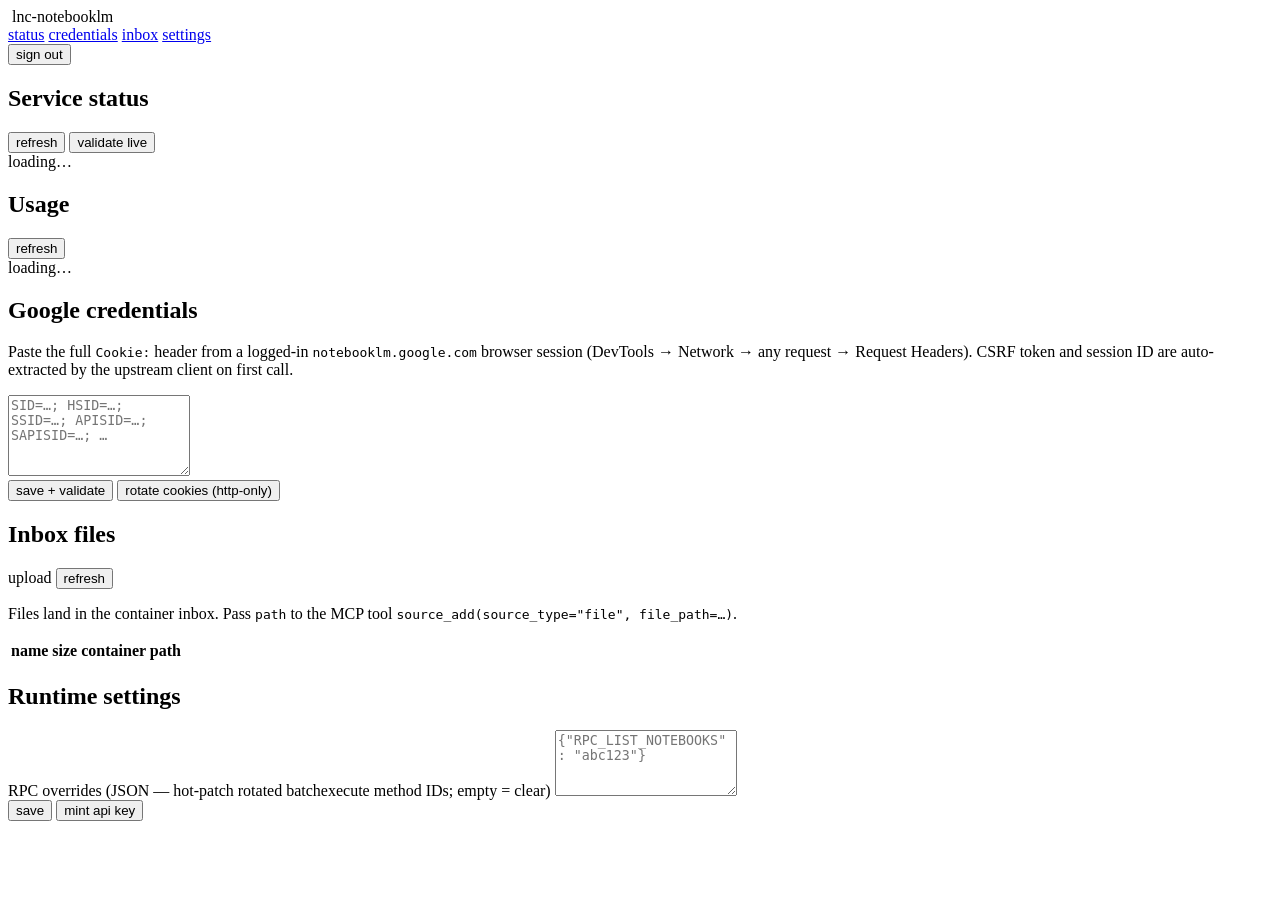
==== app/static/index.html @ 501a3dc1 "Add paper-sketch app icon + root stack.yml (repo-build convention) Generated with [Devin](https://de" ====
<!doctype html>
<html lang="en">
<head>
<meta charset="utf-8">
<meta name="viewport" content="width=device-width,initial-scale=1">
<title>lnc-notebooklm</title>
<link rel="icon" type="image/svg+xml" href="/static/favicon.svg">
<link rel="icon" type="image/png" href="/static/favicon.png">
<link rel="alternate icon" href="/static/favicon.ico">
<link rel="apple-touch-icon" href="/static/favicon.png">
<link rel="stylesheet" href="/static/style.css">
</head>
<body>
<header class="topbar">
  <div class="brand"><img class="brand-img" src="/static/favicon.svg" alt=""> lnc-notebooklm <span class="ver" id="ver"></span></div>
  <nav class="topnav">
    <a href="#status">status</a>
    <a href="#credentials">credentials</a>
    <a href="#inbox">inbox</a>
    <a href="#settings">settings</a>
  </nav>
  <div class="topright"><span id="health" class="pill"></span><button class="btn btn-ghost" id="signout">sign out</button></div>
</header>
<main>
  <section class="page" id="status">
    <div class="card">
      <div class="card-header"><h2>Service status</h2>
        <div class="toolbar"><button class="btn btn-sm" id="refresh-status">refresh</button>
        <button class="btn btn-sm" id="validate-live">validate live</button></div></div>
      <div class="card-body" id="status-body"><div class="empty">loading…</div></div>
    </div>
    <div class="card">
      <div class="card-header"><h2>Usage</h2><button class="btn btn-sm" id="refresh-usage">refresh</button></div>
      <div class="card-body" id="usage-body"><div class="empty">loading…</div></div>
    </div>
  </section>

  <section class="page" id="credentials">
    <div class="card">
      <div class="card-header"><h2>Google credentials</h2></div>
      <div class="card-body">
        <p class="hint">Paste the full <code>Cookie:</code> header from a logged-in
        <code>notebooklm.google.com</code> browser session (DevTools → Network →
        any request → Request Headers). CSRF token and session ID are
        auto-extracted by the upstream client on first call.</p>
        <textarea id="cookie-in" rows="5" spellcheck="false" placeholder="SID=…; HSID=…; SSID=…; APISID=…; SAPISID=…; …"></textarea>
        <div class="toolbar">
          <button class="btn btn-primary" id="save-cookies">save + validate</button>
          <button class="btn" id="refresh-cookies">rotate cookies (http-only)</button>
        </div>
        <div class="alert" id="cred-result" hidden></div>
      </div>
    </div>
  </section>

  <section class="page" id="inbox">
    <div class="card">
      <div class="card-header"><h2>Inbox files</h2>
        <div class="toolbar"><label class="btn btn-sm">upload<input type="file" id="file-in" hidden></label>
        <button class="btn btn-sm" id="refresh-files">refresh</button></div></div>
      <div class="card-body">
        <p class="hint">Files land in the container inbox. Pass <code>path</code> to
        the MCP tool <code>source_add(source_type="file", file_path=…)</code>.</p>
        <table class="data-table" id="files-table"><thead>
          <tr><th>name</th><th>size</th><th>container path</th><th></th></tr>
        </thead><tbody id="files-body"></tbody></table>
      </div>
    </div>
  </section>

  <section class="page" id="settings">
    <div class="card">
      <div class="card-header"><h2>Runtime settings</h2></div>
      <div class="card-body">
        <label class="field"><span class="field-label">RPC overrides (JSON — hot-patch rotated batchexecute method IDs; empty = clear)</span>
        <textarea id="rpc-overrides" rows="4" spellcheck="false" placeholder='{"RPC_LIST_NOTEBOOKS": "abc123"}'></textarea></label>
        <div class="toolbar"><button class="btn" id="save-overrides">save</button>
        <button class="btn btn-ghost" id="mint-key">mint api key</button></div>
        <pre class="code-block" id="settings-body"></pre>
      </div>
    </div>
  </section>
</main>
<script src="/static/app.js"></script>
</body>
</html>
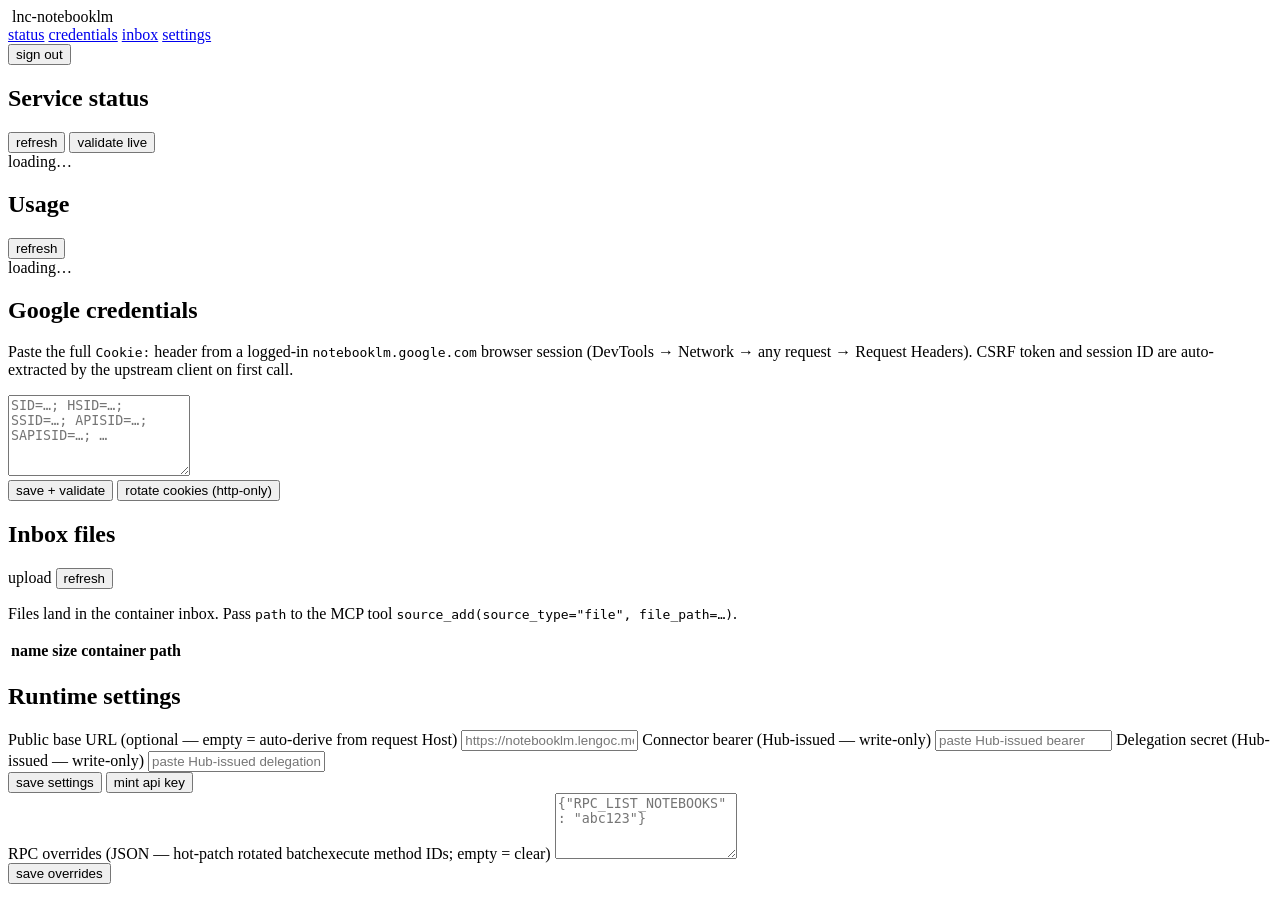
==== commit 7aa771d6: "feat: UI-manageable connector creds + public base URL (env-wins precedence) - POST /api/admin/settin" ====
--- a/app/static/index.html
+++ b/app/static/index.html
@@ -72,10 +72,17 @@
     <div class="card">
       <div class="card-header"><h2>Runtime settings</h2></div>
       <div class="card-body">
+        <label class="field"><span class="field-label">Public base URL (optional — empty = auto-derive from request Host)</span>
+        <input id="set-public-base" type="text" spellcheck="false" placeholder="https://notebooklm.lengoc.me"></label>
+        <label class="field"><span class="field-label">Connector bearer (Hub-issued — write-only)</span>
+        <input id="set-conn-bearer" type="password" spellcheck="false" autocomplete="off" placeholder="paste Hub-issued bearer"></label>
+        <label class="field"><span class="field-label">Delegation secret (Hub-issued — write-only)</span>
+        <input id="set-del-secret" type="password" spellcheck="false" autocomplete="off" placeholder="paste Hub-issued delegation secret"></label>
+        <div class="toolbar"><button class="btn" id="save-settings">save settings</button>
+        <button class="btn btn-ghost" id="mint-key">mint api key</button></div>
         <label class="field"><span class="field-label">RPC overrides (JSON — hot-patch rotated batchexecute method IDs; empty = clear)</span>
         <textarea id="rpc-overrides" rows="4" spellcheck="false" placeholder='{"RPC_LIST_NOTEBOOKS": "abc123"}'></textarea></label>
-        <div class="toolbar"><button class="btn" id="save-overrides">save</button>
-        <button class="btn btn-ghost" id="mint-key">mint api key</button></div>
+        <div class="toolbar"><button class="btn" id="save-overrides">save overrides</button></div>
         <pre class="code-block" id="settings-body"></pre>
       </div>
     </div>
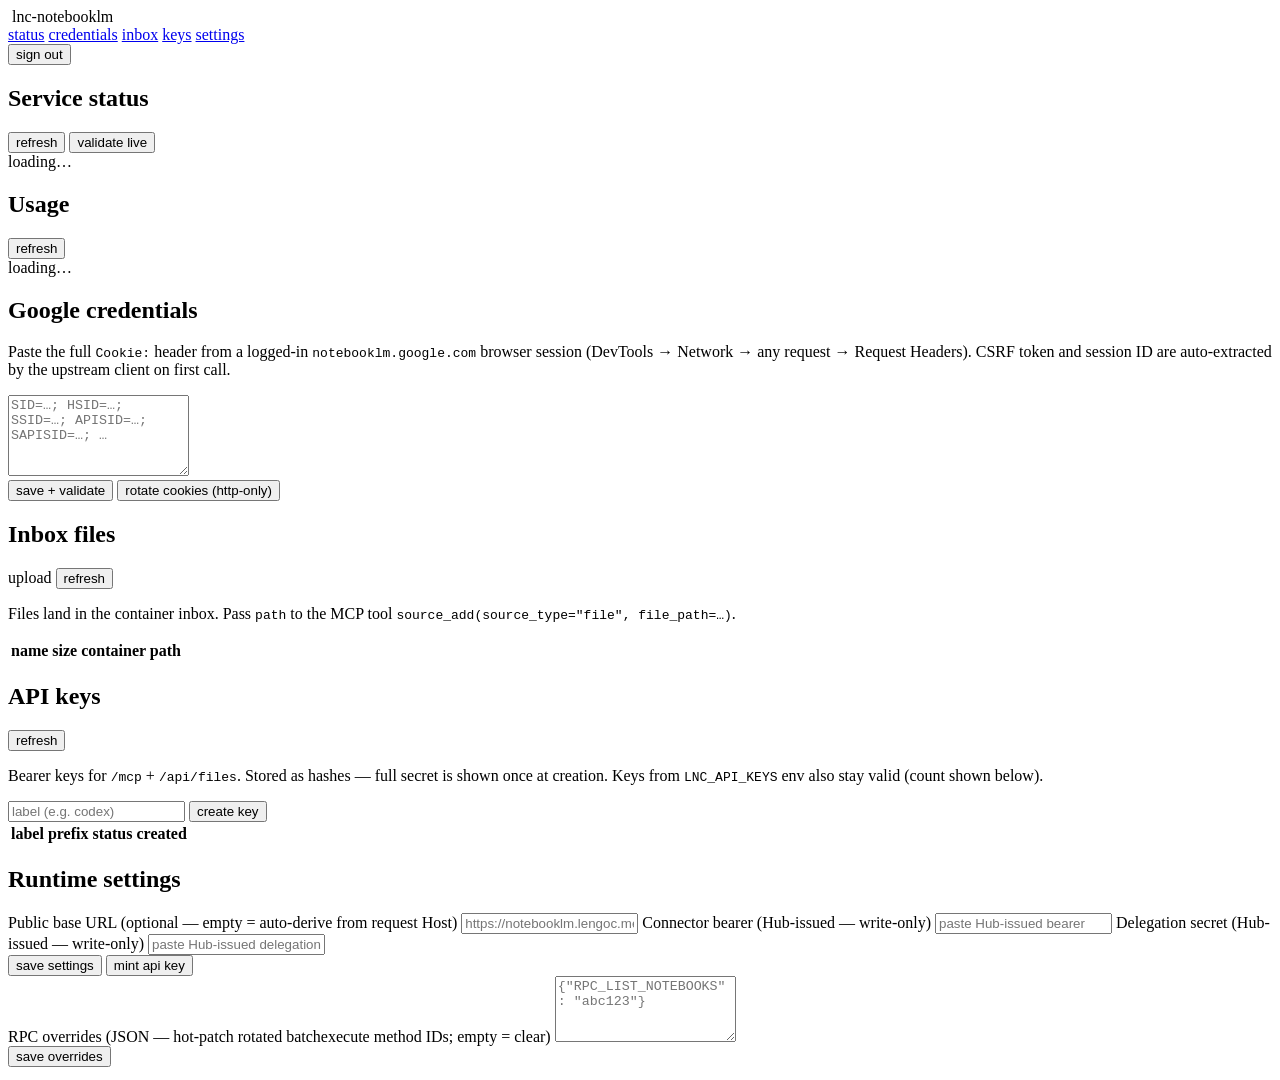
==== commit e4bbdef7: "feat: UI-managed API keys (hash-stored, env keys still valid) - config: api_keys records {id,label,p" ====
--- a/app/static/index.html
+++ b/app/static/index.html
@@ -17,6 +17,7 @@
     <a href="#status">status</a>
     <a href="#credentials">credentials</a>
     <a href="#inbox">inbox</a>
+    <a href="#keys">keys</a>
     <a href="#settings">settings</a>
   </nav>
   <div class="topright"><span id="health" class="pill"></span><button class="btn btn-ghost" id="signout">sign out</button></div>
@@ -68,6 +69,26 @@
     </div>
   </section>
 
+  <section class="page" id="keys">
+    <div class="card">
+      <div class="card-header"><h2>API keys</h2>
+        <button class="btn btn-sm" id="refresh-keys">refresh</button></div>
+      <div class="card-body">
+        <p class="hint">Bearer keys for <code>/mcp</code> + <code>/api/files</code>.
+        Stored as hashes — full secret is shown once at creation. Keys from
+        <code>LNC_API_KEYS</code> env also stay valid (count shown below).</p>
+        <div class="toolbar">
+          <input id="key-label" type="text" placeholder="label (e.g. codex)" style="max-width:260px">
+          <button class="btn btn-primary" id="create-key">create key</button>
+        </div>
+        <div class="alert" id="key-result" hidden></div>
+        <table class="data-table"><thead>
+          <tr><th>label</th><th>prefix</th><th>status</th><th>created</th><th></th></tr>
+        </thead><tbody id="keys-body"></tbody></table>
+      </div>
+    </div>
+  </section>
+
   <section class="page" id="settings">
     <div class="card">
       <div class="card-header"><h2>Runtime settings</h2></div>
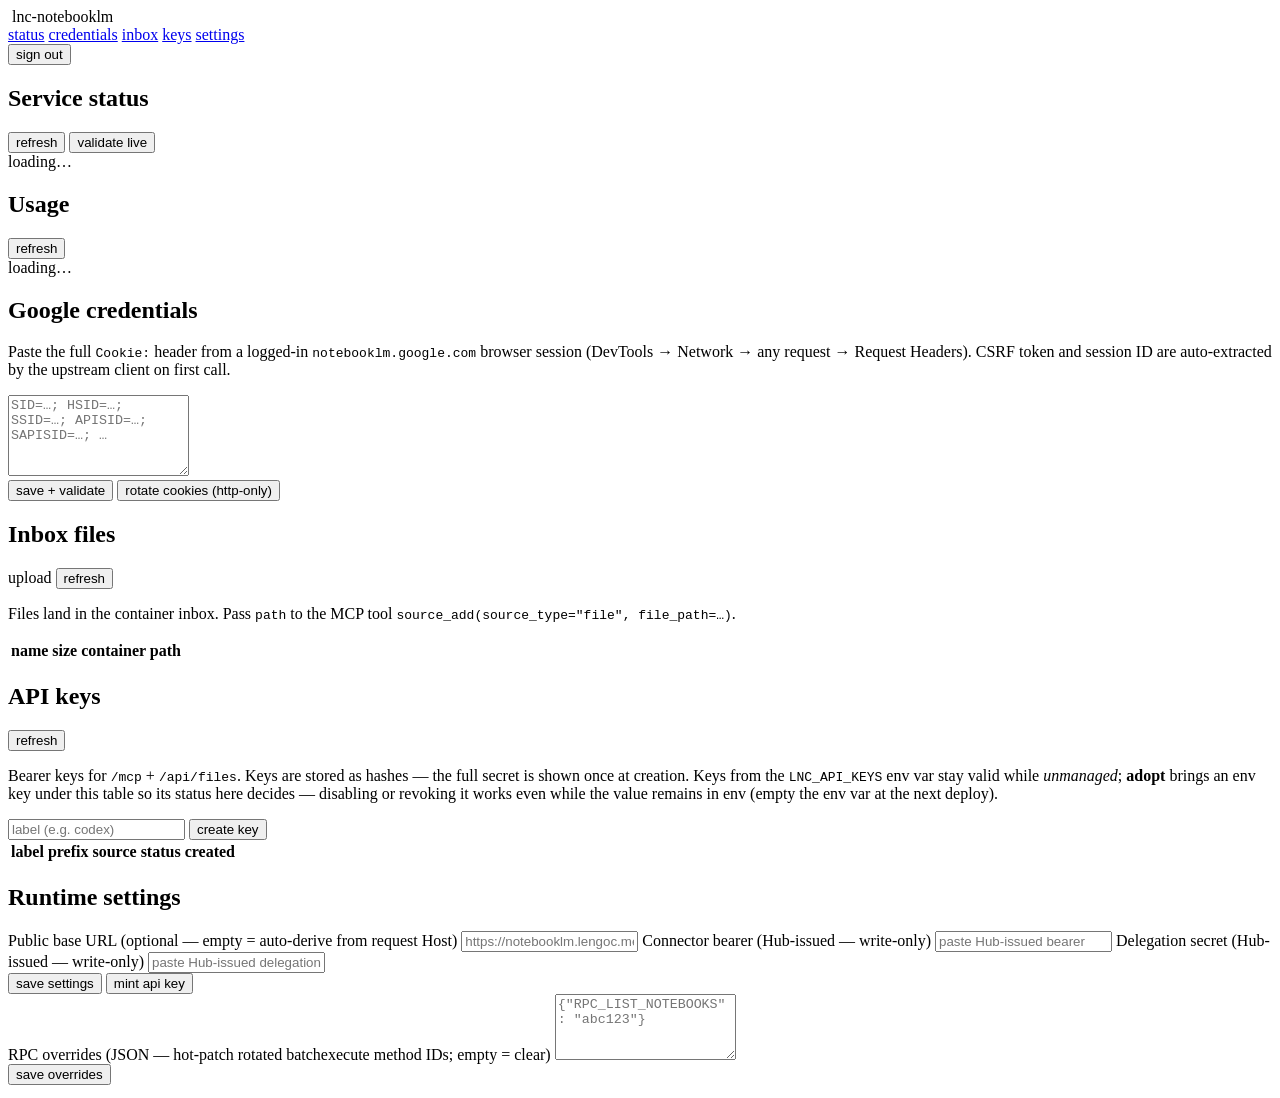
==== commit 2048efd0: "feat(keys): adopt env API keys into UI management + copy polish - Keys table lists env LNC_API_KEYS " ====
--- a/app/static/index.html
+++ b/app/static/index.html
@@ -75,15 +75,19 @@
         <button class="btn btn-sm" id="refresh-keys">refresh</button></div>
       <div class="card-body">
         <p class="hint">Bearer keys for <code>/mcp</code> + <code>/api/files</code>.
-        Stored as hashes — full secret is shown once at creation. Keys from
-        <code>LNC_API_KEYS</code> env also stay valid (count shown below).</p>
+        Keys are stored as hashes — the full secret is shown once at creation.
+        Keys from the <code>LNC_API_KEYS</code> env var stay valid while
+        <em>unmanaged</em>; <b>adopt</b> brings an env key under this table so its
+        status here decides — disabling or revoking it works even while the value
+        remains in env (empty the env var at the next deploy).</p>
         <div class="toolbar">
           <input id="key-label" type="text" placeholder="label (e.g. codex)" style="max-width:260px">
           <button class="btn btn-primary" id="create-key">create key</button>
+          <button class="btn" id="adopt-env" hidden>adopt env keys</button>
         </div>
         <div class="alert" id="key-result" hidden></div>
         <table class="data-table"><thead>
-          <tr><th>label</th><th>prefix</th><th>status</th><th>created</th><th></th></tr>
+          <tr><th>label</th><th>prefix</th><th>source</th><th>status</th><th>created</th><th></th></tr>
         </thead><tbody id="keys-body"></tbody></table>
       </div>
     </div>
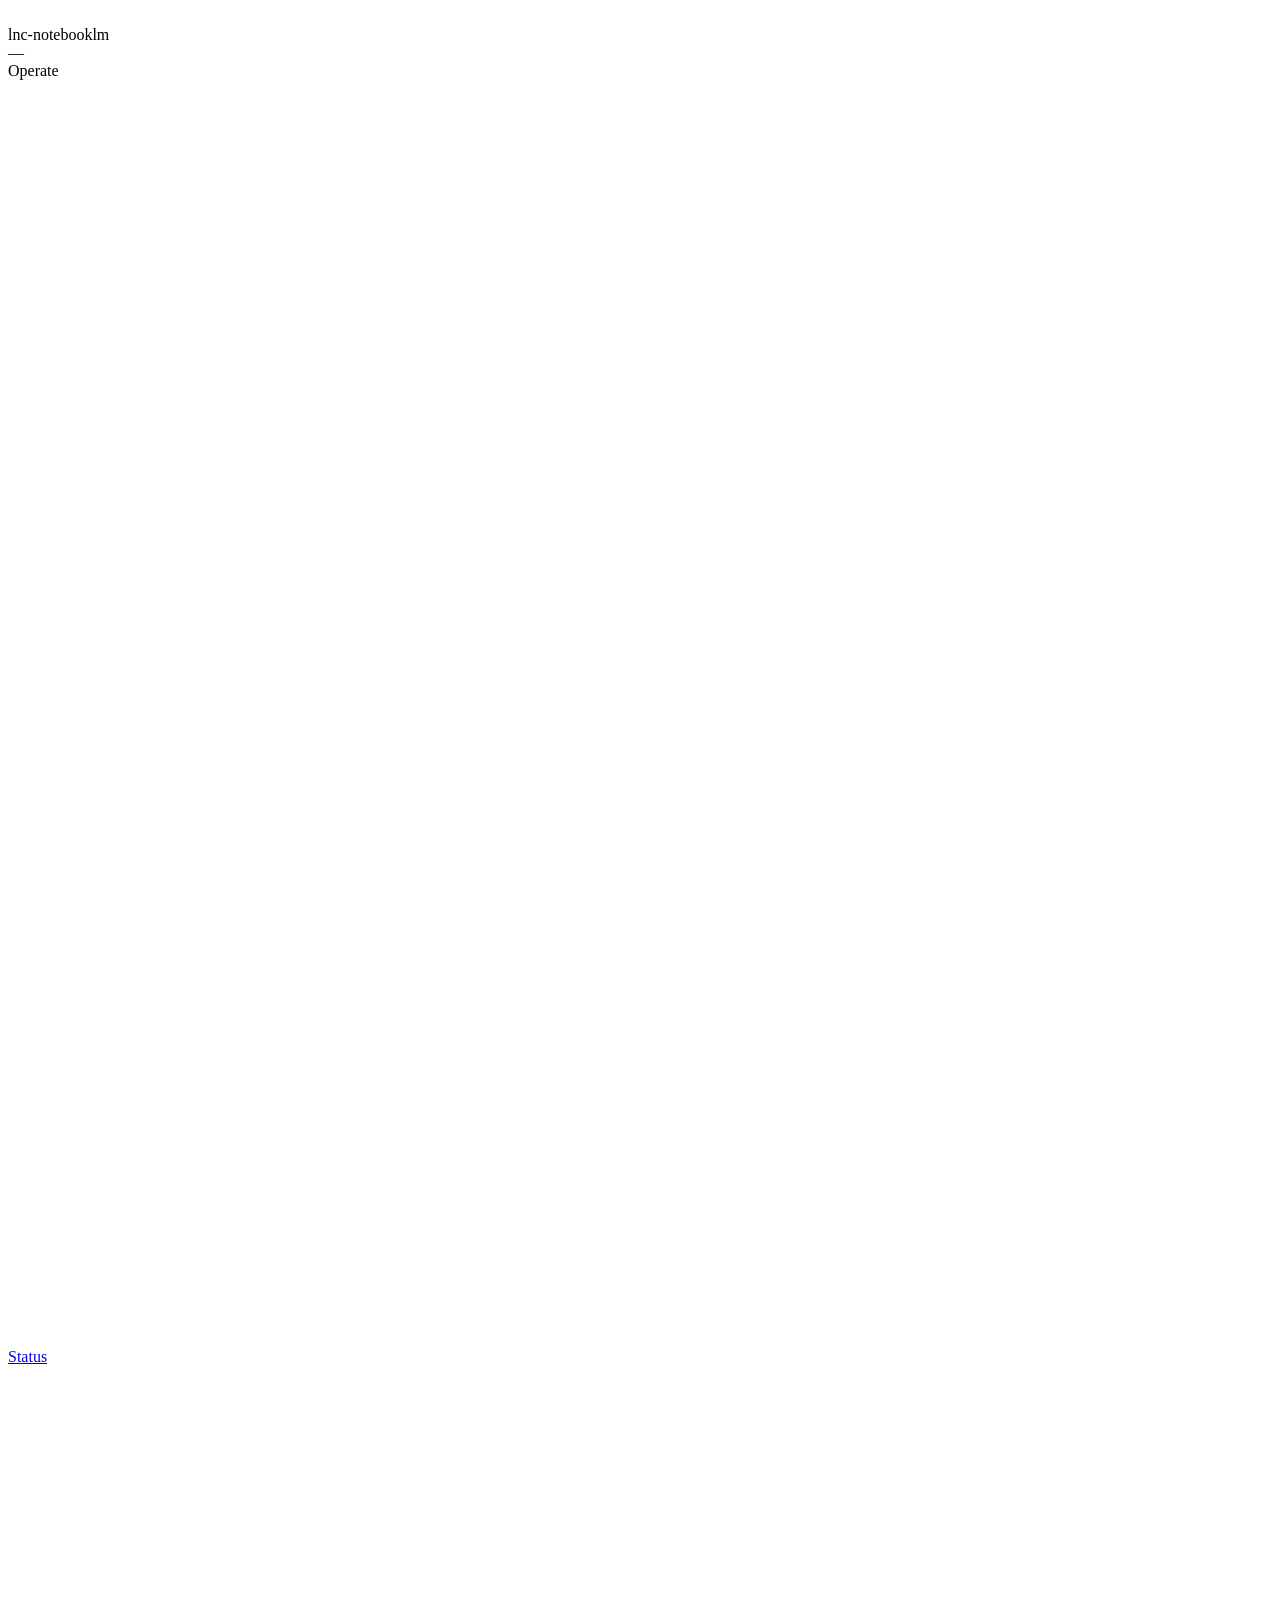
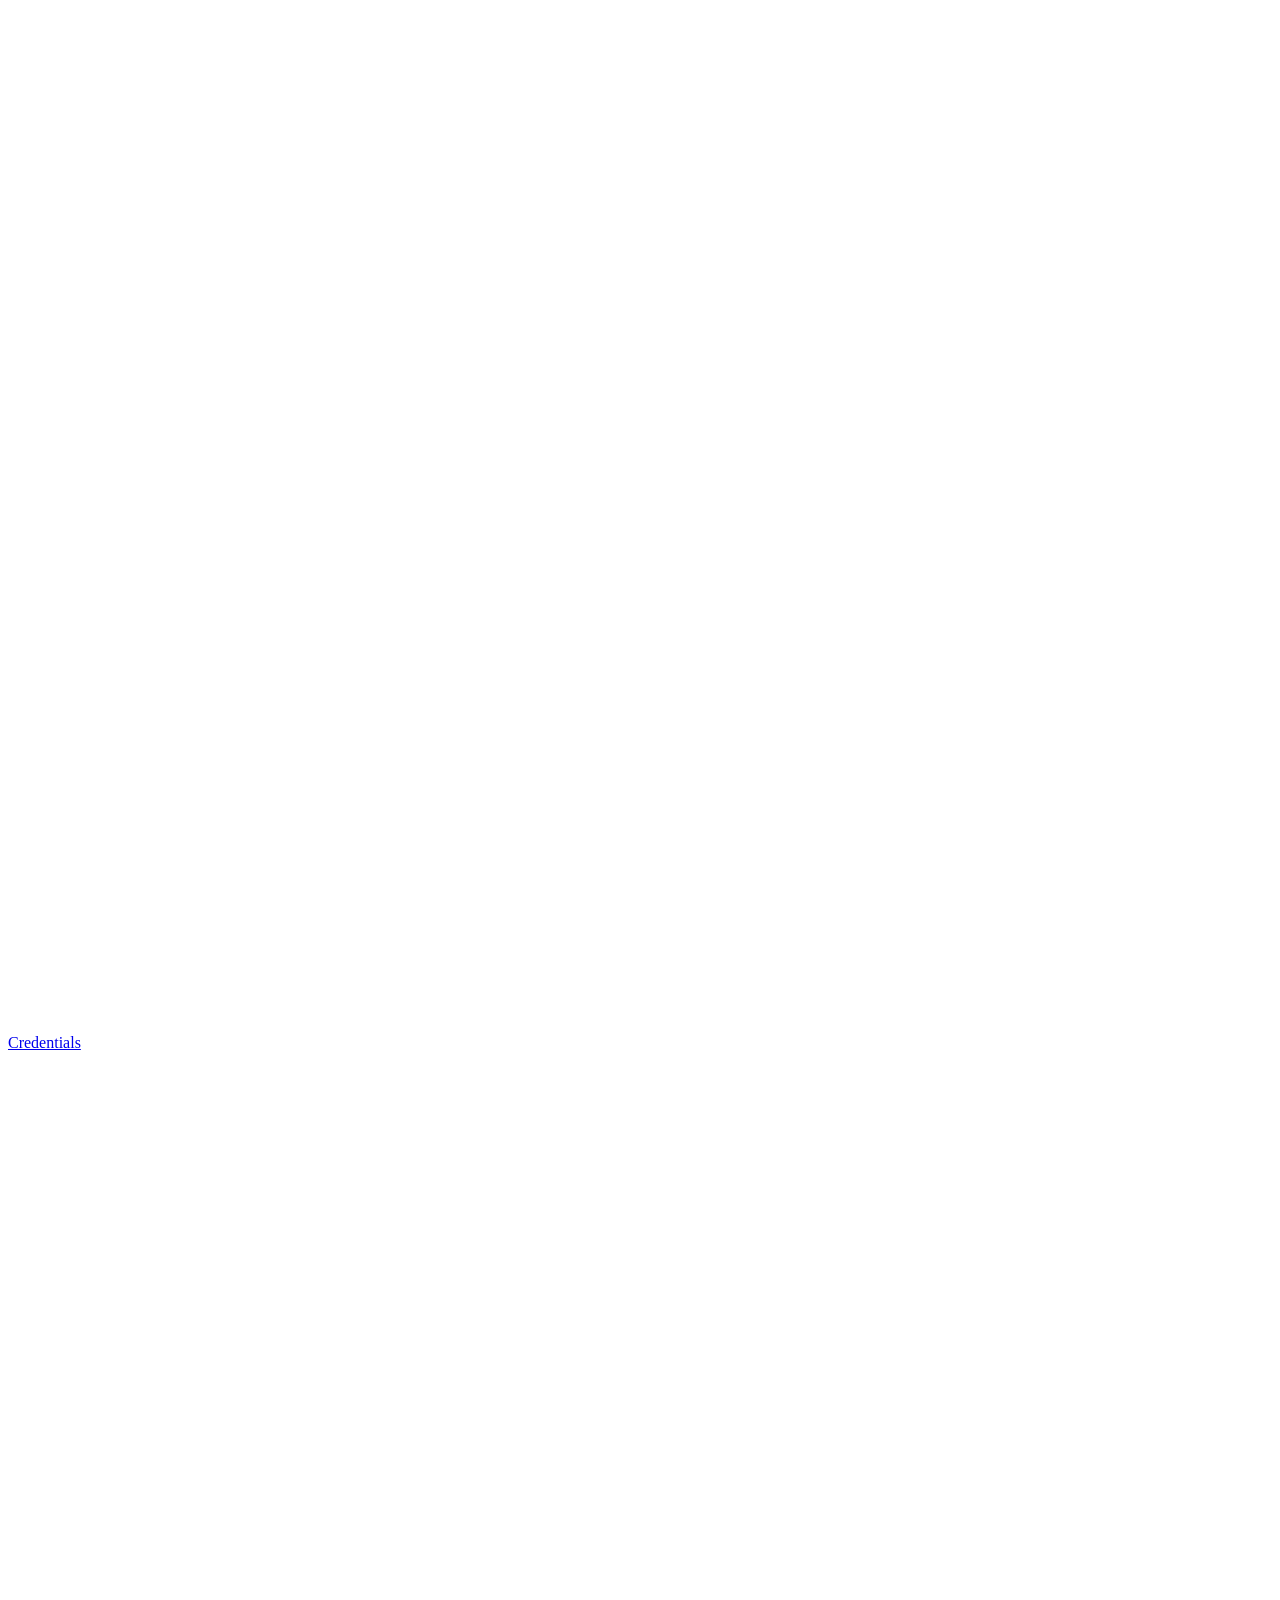
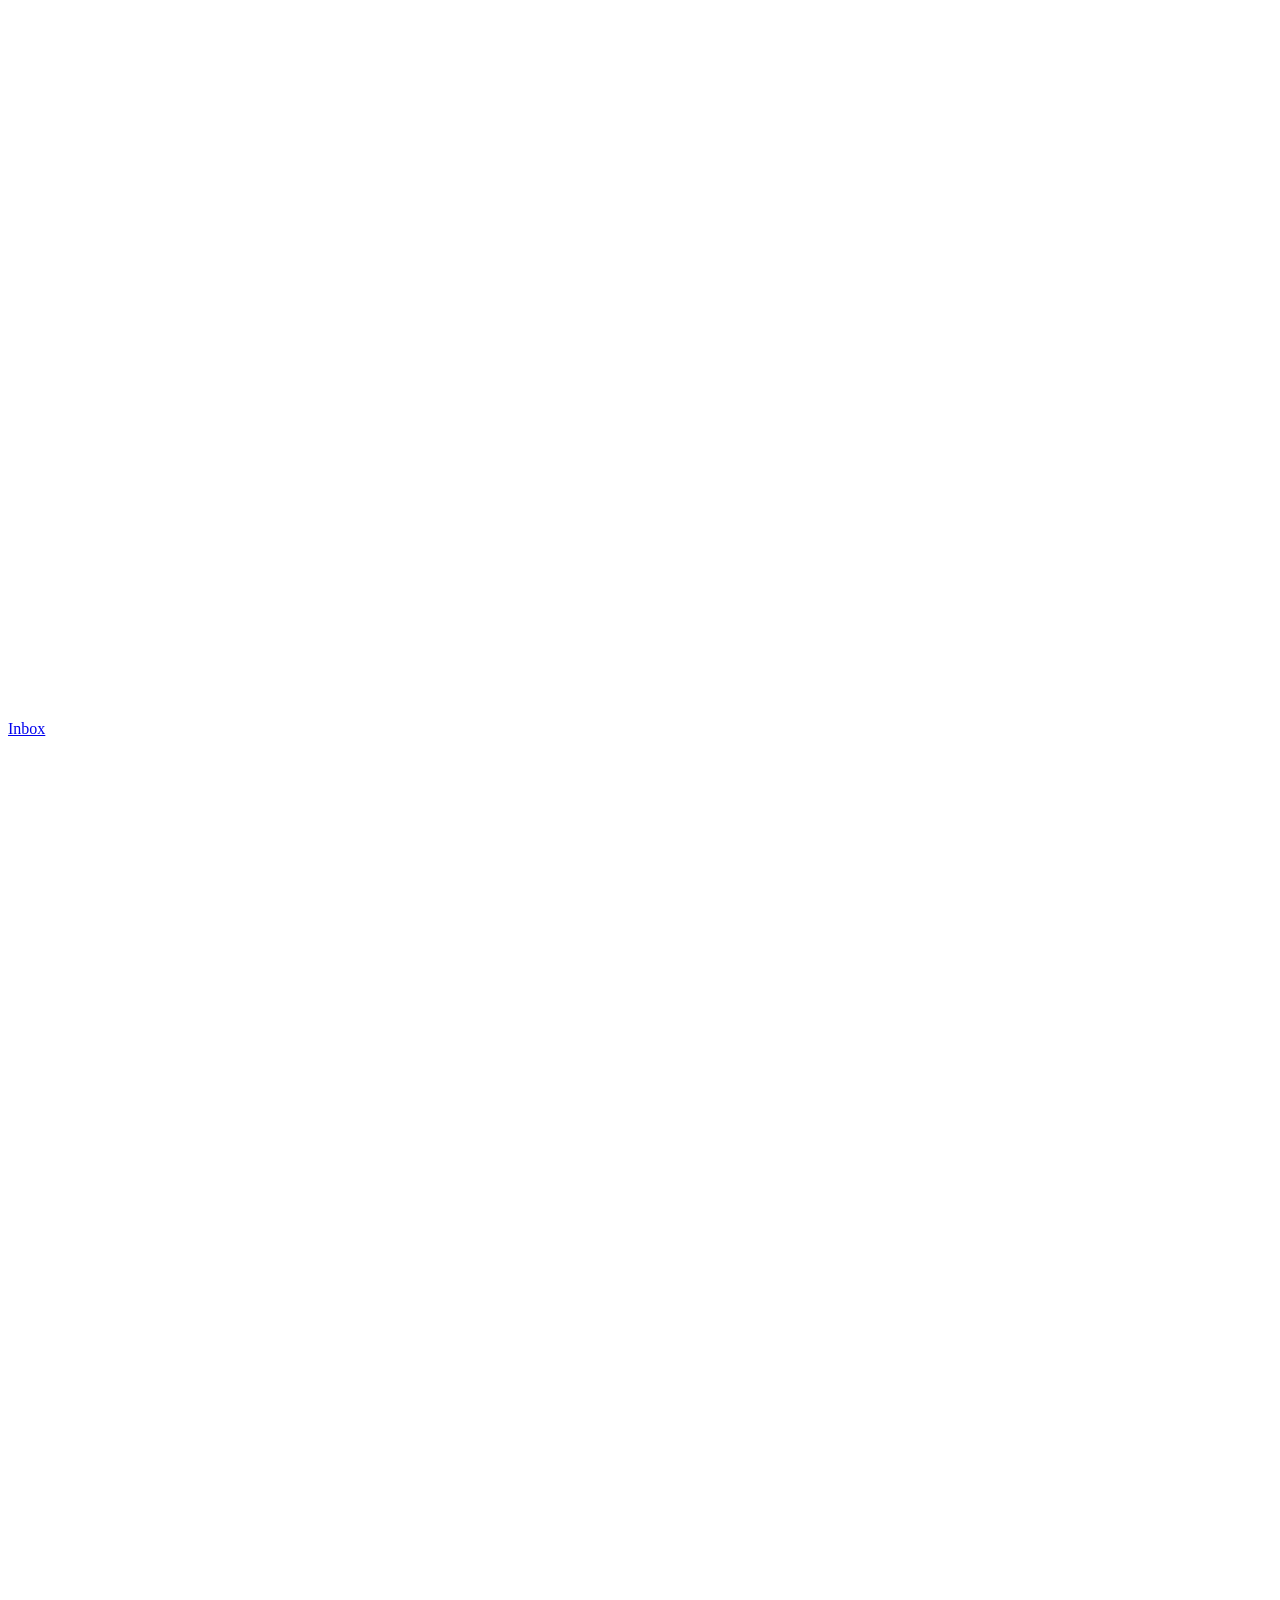
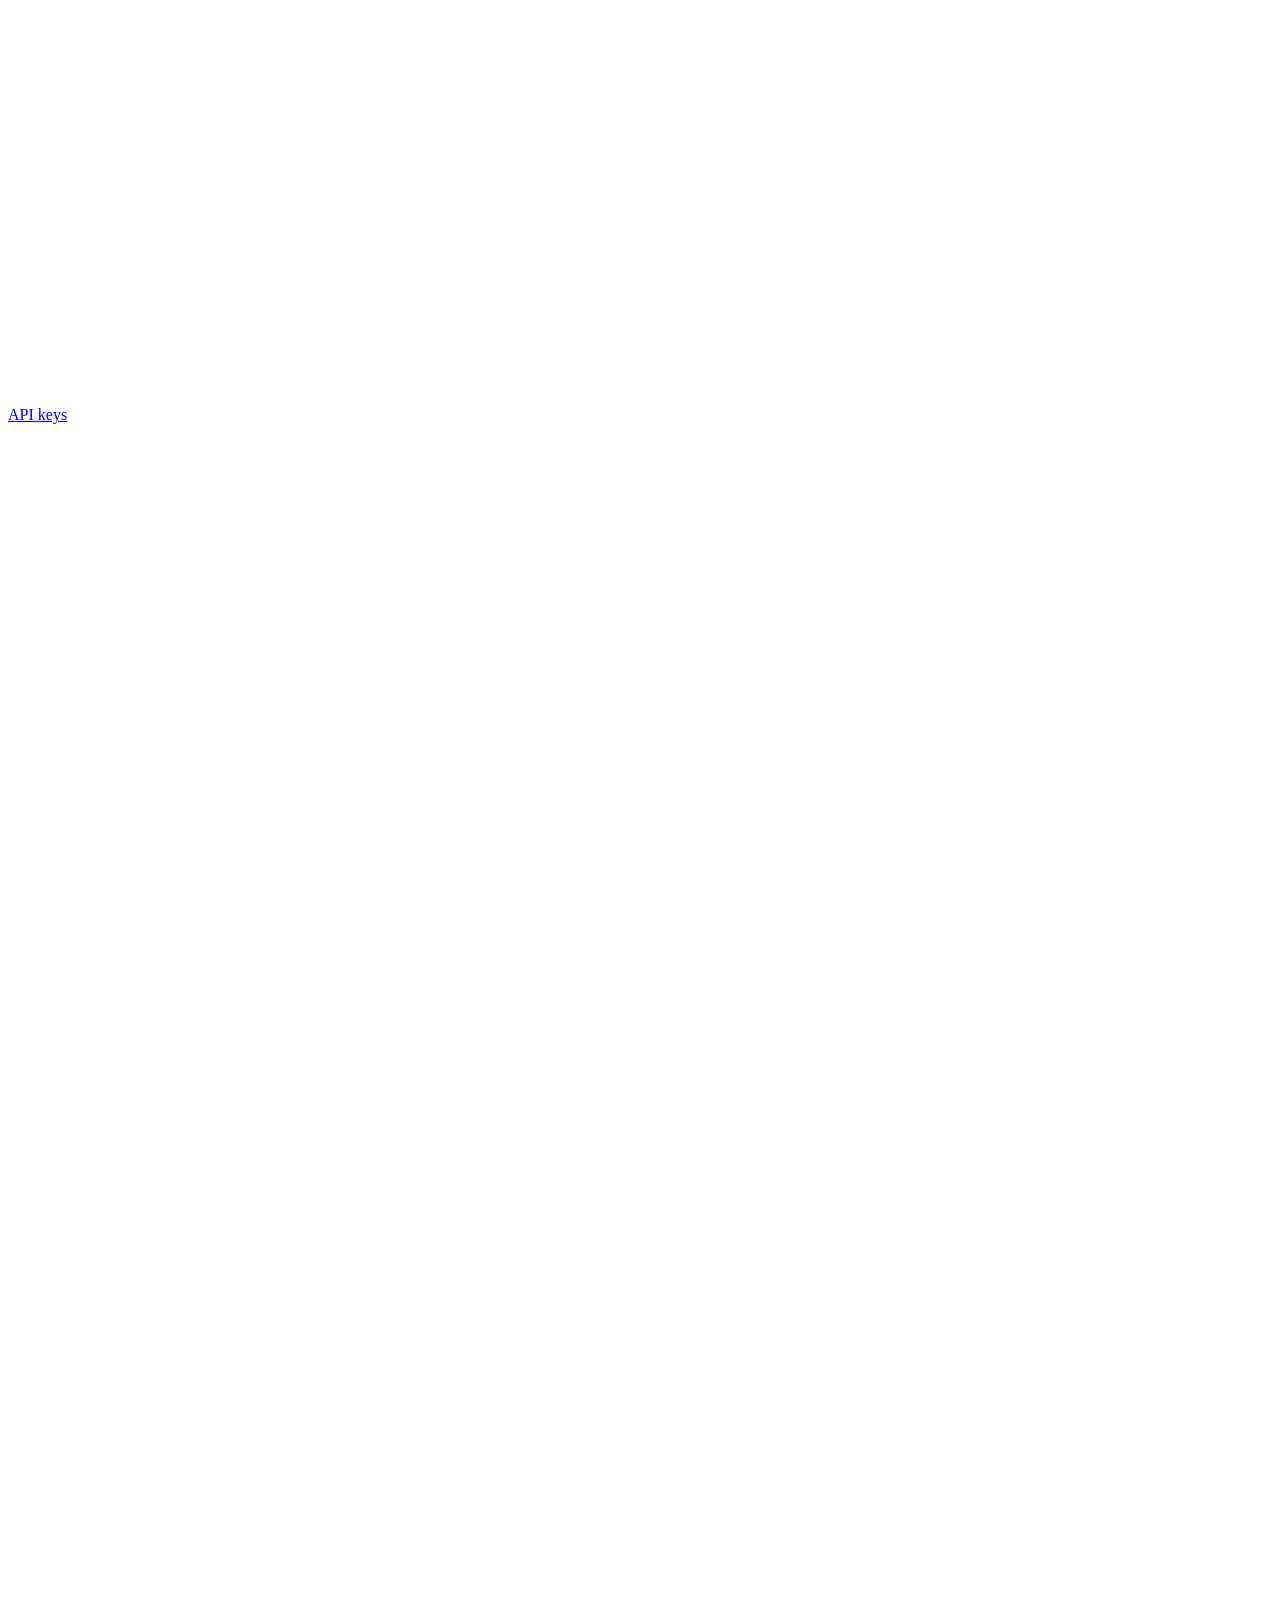
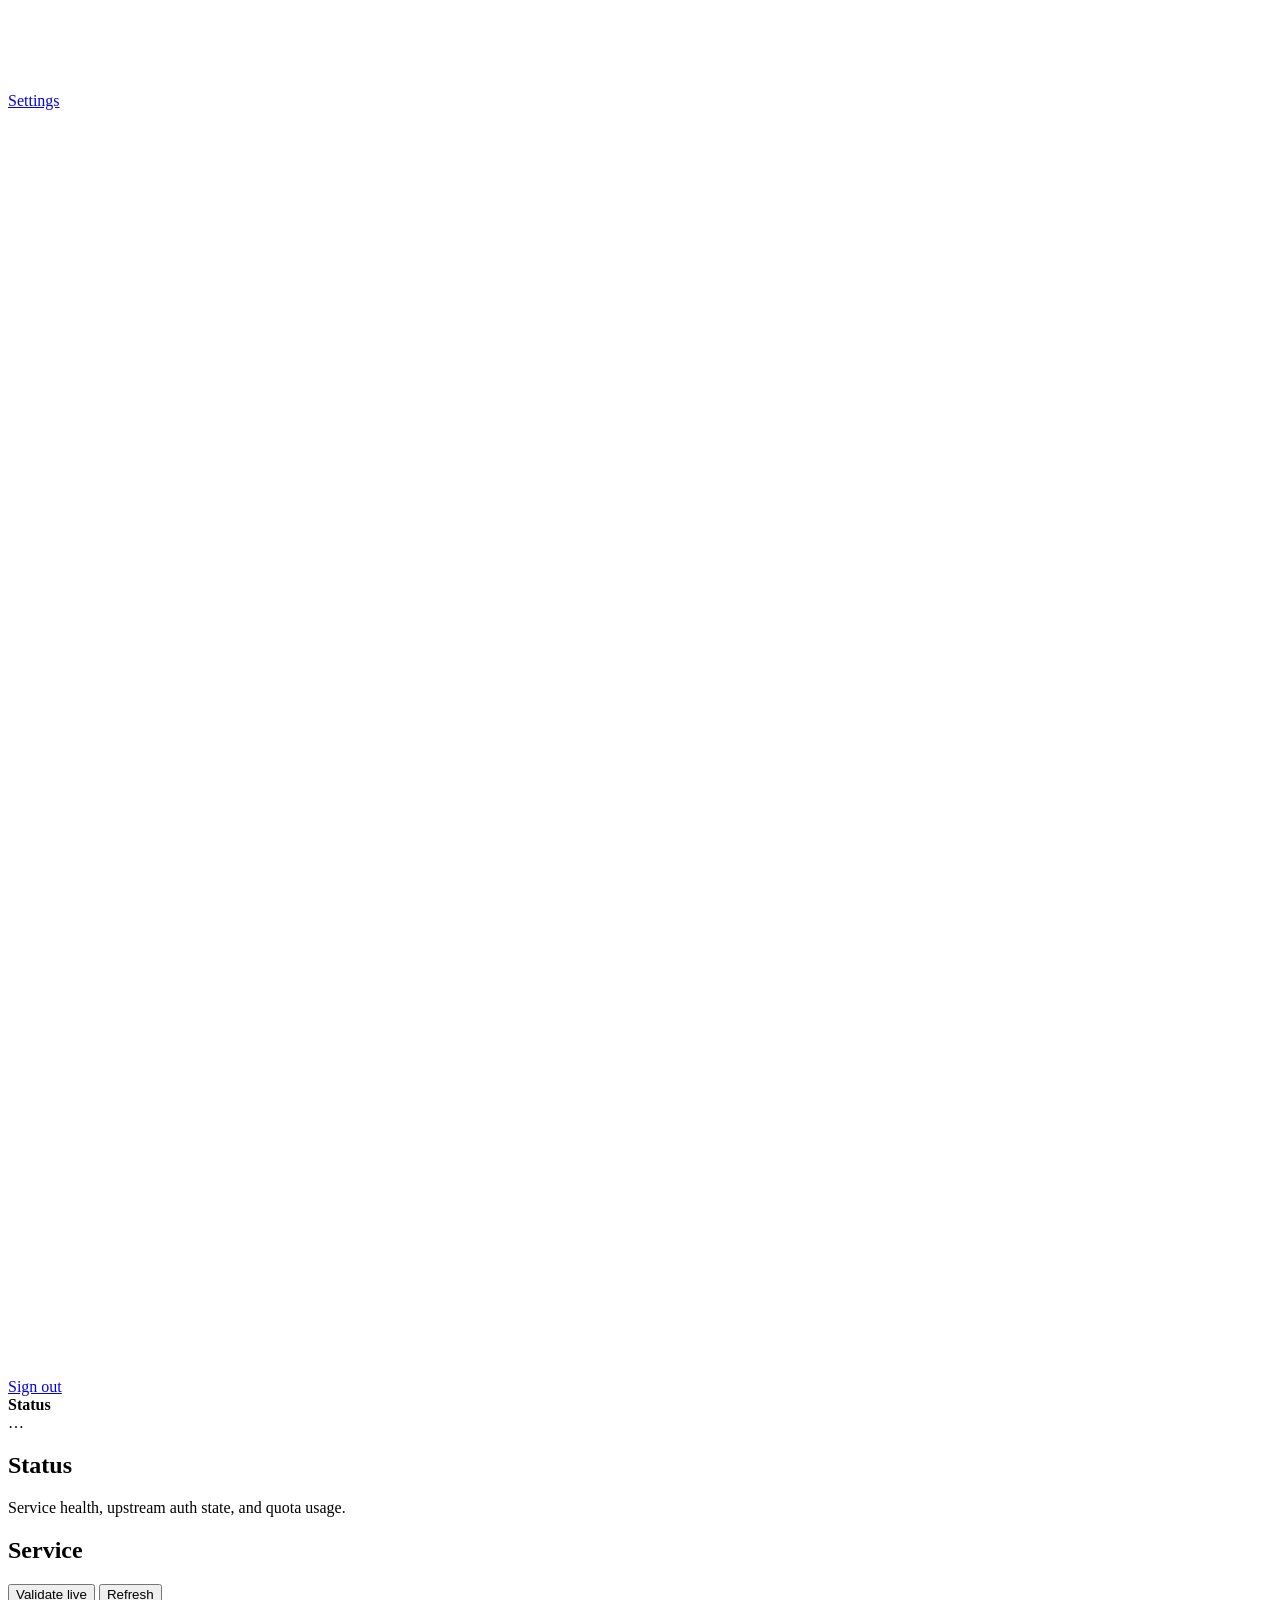
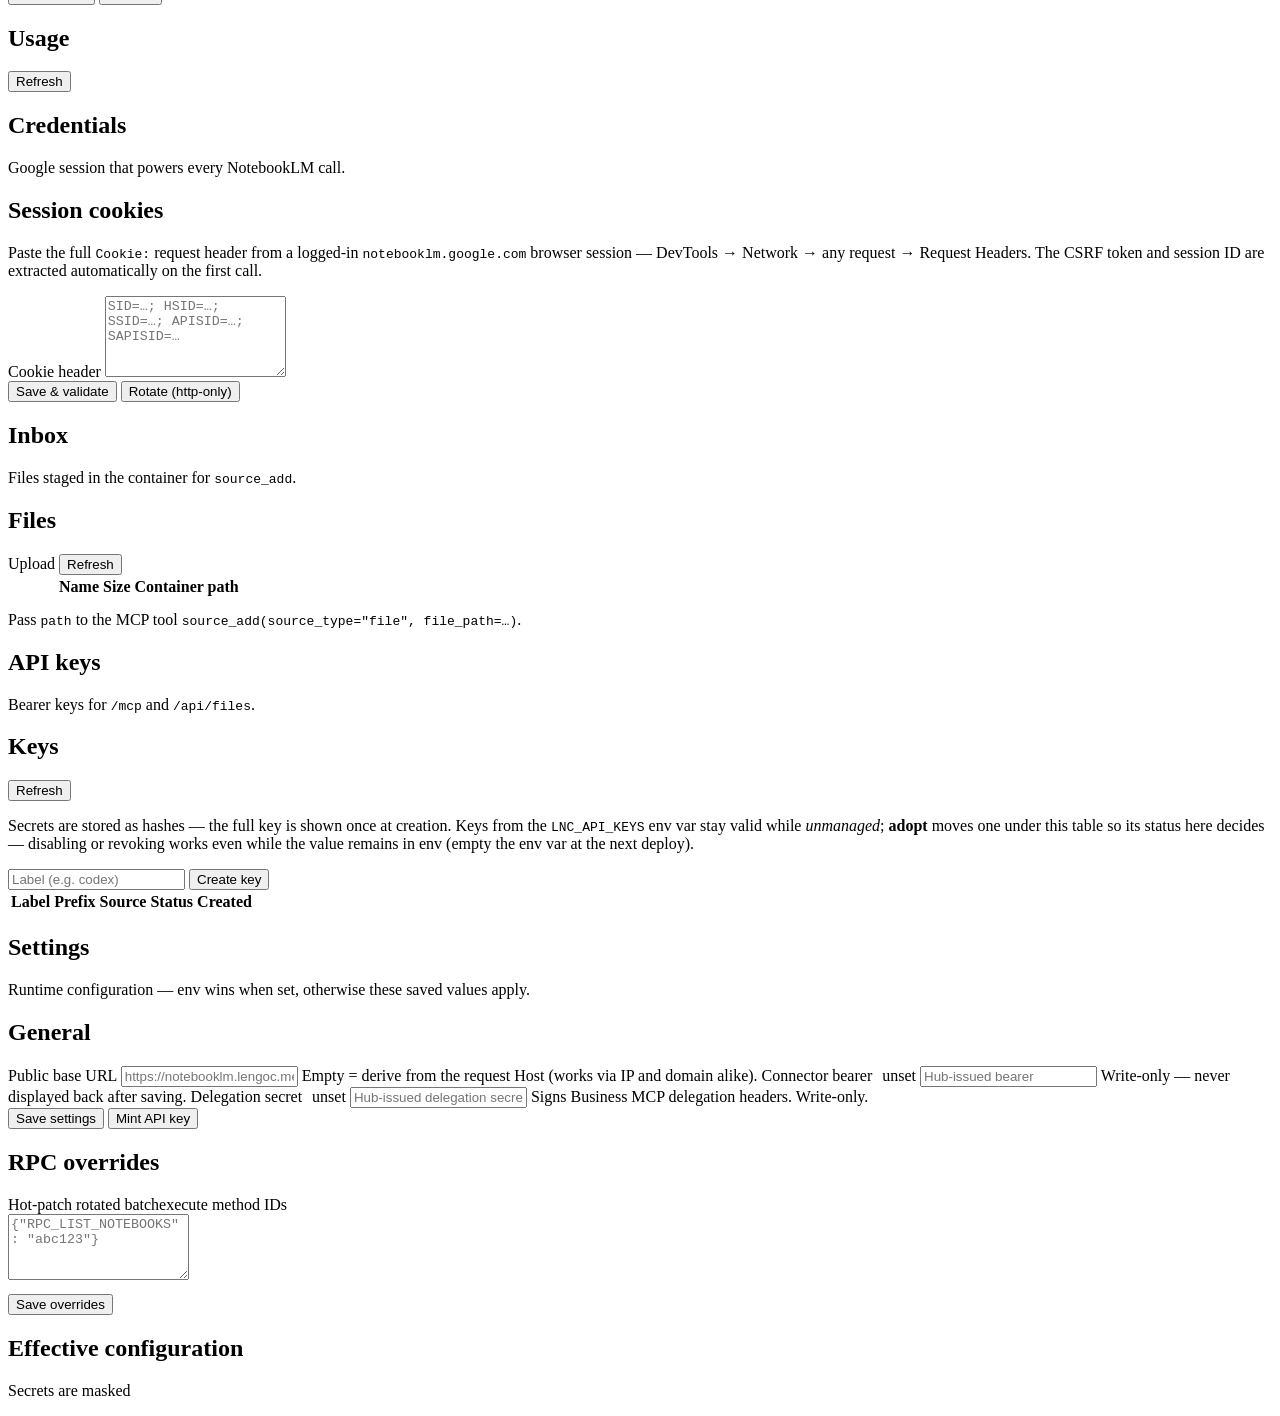
==== commit 12be3676: "feat(ui): production-grade redesign — sidebar shell, plum accent, toasts, modal confirms - Full desi" ====
--- a/app/static/index.html
+++ b/app/static/index.html
@@ -11,108 +11,152 @@
 <link rel="stylesheet" href="/static/style.css">
 </head>
 <body>
-<header class="topbar">
-  <div class="brand"><img class="brand-img" src="/static/favicon.svg" alt=""> lnc-notebooklm <span class="ver" id="ver"></span></div>
-  <nav class="topnav">
-    <a href="#status">status</a>
-    <a href="#credentials">credentials</a>
-    <a href="#inbox">inbox</a>
-    <a href="#keys">keys</a>
-    <a href="#settings">settings</a>
-  </nav>
-  <div class="topright"><span id="health" class="pill"></span><button class="btn btn-ghost" id="signout">sign out</button></div>
-</header>
-<main>
-  <section class="page" id="status">
-    <div class="card">
-      <div class="card-header"><h2>Service status</h2>
-        <div class="toolbar"><button class="btn btn-sm" id="refresh-status">refresh</button>
-        <button class="btn btn-sm" id="validate-live">validate live</button></div></div>
-      <div class="card-body" id="status-body"><div class="empty">loading…</div></div>
+<div class="app">
+  <aside class="side">
+    <div class="side-brand">
+      <img src="/static/favicon.svg" alt="">
+      <div><div class="t">lnc-notebooklm</div><div class="v" id="ver">—</div></div>
     </div>
-    <div class="card">
-      <div class="card-header"><h2>Usage</h2><button class="btn btn-sm" id="refresh-usage">refresh</button></div>
-      <div class="card-body" id="usage-body"><div class="empty">loading…</div></div>
+    <div class="side-label">Operate</div>
+    <a href="#status"><svg viewBox="0 0 24 24" fill="none" stroke-width="1.8" stroke-linecap="round" stroke-linejoin="round"><path d="M22 12h-4l-3 9L9 3l-3 9H2"/></svg><span>Status</span></a>
+    <a href="#credentials"><svg viewBox="0 0 24 24" fill="none" stroke-width="1.8" stroke-linecap="round" stroke-linejoin="round"><rect x="3" y="11" width="18" height="10" rx="2"/><path d="M7 11V7a5 5 0 0 1 10 0v4"/></svg><span>Credentials</span></a>
+    <a href="#inbox"><svg viewBox="0 0 24 24" fill="none" stroke-width="1.8" stroke-linecap="round" stroke-linejoin="round"><path d="M22 12h-6l-2 3h-4l-2-3H2"/><path d="M5.5 5.1 2 12v6a2 2 0 0 0 2 2h16a2 2 0 0 0 2-2v-6l-3.5-6.9A2 2 0 0 0 16.7 4H7.3a2 2 0 0 0-1.8 1.1z"/></svg><span>Inbox</span></a>
+    <a href="#keys"><svg viewBox="0 0 24 24" fill="none" stroke-width="1.8" stroke-linecap="round" stroke-linejoin="round"><circle cx="7.5" cy="15.5" r="4.5"/><path d="m10.8 12.2 9.7-9.7M15.5 7.5l3 3M18.5 4.5l3 3"/></svg><span>API keys</span></a>
+    <a href="#settings"><svg viewBox="0 0 24 24" fill="none" stroke-width="1.8" stroke-linecap="round" stroke-linejoin="round"><circle cx="12" cy="12" r="3"/><path d="M19.4 15a1.7 1.7 0 0 0 .3 1.9l.1.1a2 2 0 1 1-2.9 2.9l-.1-.1a1.7 1.7 0 0 0-1.9-.3 1.7 1.7 0 0 0-1 1.5V21a2 2 0 1 1-4 0v-.1a1.7 1.7 0 0 0-1.1-1.6 1.7 1.7 0 0 0-1.9.3l-.1.1a2 2 0 1 1-2.9-2.9l.1-.1a1.7 1.7 0 0 0 .3-1.9 1.7 1.7 0 0 0-1.5-1H3a2 2 0 1 1 0-4h.1a1.7 1.7 0 0 0 1.6-1.1 1.7 1.7 0 0 0-.3-1.9l-.1-.1a2 2 0 1 1 2.9-2.9l.1.1a1.7 1.7 0 0 0 1.9.3H9a1.7 1.7 0 0 0 1-1.5V3a2 2 0 1 1 4 0v.1a1.7 1.7 0 0 0 1 1.5 1.7 1.7 0 0 0 1.9-.3l.1-.1a2 2 0 1 1 2.9 2.9l-.1.1a1.7 1.7 0 0 0-.3 1.9v.1a1.7 1.7 0 0 0 1.5 1h.1a2 2 0 1 1 0 4h-.1a1.7 1.7 0 0 0-1.5 1z"/></svg><span>Settings</span></a>
+    <div class="side-foot">
+      <a href="#" id="signout"><svg viewBox="0 0 24 24" fill="none" stroke-width="1.8" stroke-linecap="round" stroke-linejoin="round"><path d="M9 21H5a2 2 0 0 1-2-2V5a2 2 0 0 1 2-2h4"/><path d="m16 17 5-5-5-5M21 12H9"/></svg><span>Sign out</span></a>
     </div>
-  </section>
+  </aside>
 
-  <section class="page" id="credentials">
-    <div class="card">
-      <div class="card-header"><h2>Google credentials</h2></div>
-      <div class="card-body">
-        <p class="hint">Paste the full <code>Cookie:</code> header from a logged-in
-        <code>notebooklm.google.com</code> browser session (DevTools → Network →
-        any request → Request Headers). CSRF token and session ID are
-        auto-extracted by the upstream client on first call.</p>
-        <textarea id="cookie-in" rows="5" spellcheck="false" placeholder="SID=…; HSID=…; SSID=…; APISID=…; SAPISID=…; …"></textarea>
-        <div class="toolbar">
-          <button class="btn btn-primary" id="save-cookies">save + validate</button>
-          <button class="btn" id="refresh-cookies">rotate cookies (http-only)</button>
+  <div class="main">
+    <header class="topbar">
+      <div class="crumb" id="crumb"><b>Status</b></div>
+      <div class="topright"><span id="health" class="pill dim"><span class="dot"></span>…</span></div>
+    </header>
+
+    <main class="content">
+
+      <section class="page" id="status">
+        <div><h1 class="page-title">Status</h1>
+          <p class="page-sub">Service health, upstream auth state, and quota usage.</p></div>
+        <div class="card">
+          <div class="card-header"><h2>Service</h2>
+            <div class="toolbar">
+              <button class="btn btn-sm" id="validate-live">Validate live</button>
+              <button class="btn btn-sm btn-ghost" id="refresh-status">Refresh</button>
+            </div></div>
+          <div class="card-body" id="status-body"><div class="skel" style="width:60%"></div></div>
         </div>
-        <div class="alert" id="cred-result" hidden></div>
-      </div>
-    </div>
-  </section>
+        <div class="card">
+          <div class="card-header"><h2>Usage</h2>
+            <button class="btn btn-sm btn-ghost" id="refresh-usage">Refresh</button></div>
+          <div class="card-body" id="usage-body"><div class="skel" style="width:40%"></div></div>
+        </div>
+      </section>
 
-  <section class="page" id="inbox">
-    <div class="card">
-      <div class="card-header"><h2>Inbox files</h2>
-        <div class="toolbar"><label class="btn btn-sm">upload<input type="file" id="file-in" hidden></label>
-        <button class="btn btn-sm" id="refresh-files">refresh</button></div></div>
-      <div class="card-body">
-        <p class="hint">Files land in the container inbox. Pass <code>path</code> to
-        the MCP tool <code>source_add(source_type="file", file_path=…)</code>.</p>
-        <table class="data-table" id="files-table"><thead>
-          <tr><th>name</th><th>size</th><th>container path</th><th></th></tr>
-        </thead><tbody id="files-body"></tbody></table>
-      </div>
-    </div>
-  </section>
+      <section class="page" id="credentials">
+        <div><h1 class="page-title">Credentials</h1>
+          <p class="page-sub">Google session that powers every NotebookLM call.</p></div>
+        <div class="card">
+          <div class="card-header"><h2>Session cookies</h2><span class="sub" id="cred-state"></span></div>
+          <div class="card-body">
+            <p class="hint">Paste the full <code>Cookie:</code> request header from a logged-in
+            <code>notebooklm.google.com</code> browser session — DevTools → Network → any request →
+            Request Headers. The CSRF token and session ID are extracted automatically on the first call.</p>
+            <label class="field"><span class="field-label">Cookie header</span>
+              <textarea id="cookie-in" rows="5" spellcheck="false" placeholder="SID=…; HSID=…; SSID=…; APISID=…; SAPISID=…"></textarea></label>
+            <div class="toolbar">
+              <button class="btn btn-primary" id="save-cookies">Save &amp; validate</button>
+              <button class="btn" id="refresh-cookies">Rotate (http-only)</button>
+            </div>
+            <div id="cred-result" hidden style="margin-top:14px"></div>
+          </div>
+        </div>
+      </section>
 
-  <section class="page" id="keys">
-    <div class="card">
-      <div class="card-header"><h2>API keys</h2>
-        <button class="btn btn-sm" id="refresh-keys">refresh</button></div>
-      <div class="card-body">
-        <p class="hint">Bearer keys for <code>/mcp</code> + <code>/api/files</code>.
-        Keys are stored as hashes — the full secret is shown once at creation.
-        Keys from the <code>LNC_API_KEYS</code> env var stay valid while
-        <em>unmanaged</em>; <b>adopt</b> brings an env key under this table so its
-        status here decides — disabling or revoking it works even while the value
-        remains in env (empty the env var at the next deploy).</p>
-        <div class="toolbar">
-          <input id="key-label" type="text" placeholder="label (e.g. codex)" style="max-width:260px">
-          <button class="btn btn-primary" id="create-key">create key</button>
-          <button class="btn" id="adopt-env" hidden>adopt env keys</button>
+      <section class="page" id="inbox">
+        <div><h1 class="page-title">Inbox</h1>
+          <p class="page-sub">Files staged in the container for <code>source_add</code>.</p></div>
+        <div class="card">
+          <div class="card-header"><h2>Files</h2>
+            <div class="toolbar">
+              <label class="btn btn-sm">Upload<input type="file" id="file-in" hidden></label>
+              <button class="btn btn-sm btn-ghost" id="refresh-files">Refresh</button>
+            </div></div>
+          <div class="card-body flush">
+            <table class="data-table"><thead>
+              <tr><th style="width:44px"></th><th>Name</th><th>Size</th><th>Container path</th><th></th></tr>
+            </thead><tbody id="files-body"></tbody></table>
+          </div>
+          <div class="card-body" style="padding-top:12px;border-top:1px solid var(--border)">
+            <p class="hint" style="margin:0">Pass <code>path</code> to the MCP tool
+            <code>source_add(source_type="file", file_path=…)</code>.</p>
+          </div>
         </div>
-        <div class="alert" id="key-result" hidden></div>
-        <table class="data-table"><thead>
-          <tr><th>label</th><th>prefix</th><th>source</th><th>status</th><th>created</th><th></th></tr>
-        </thead><tbody id="keys-body"></tbody></table>
-      </div>
-    </div>
-  </section>
+      </section>
 
-  <section class="page" id="settings">
-    <div class="card">
-      <div class="card-header"><h2>Runtime settings</h2></div>
-      <div class="card-body">
-        <label class="field"><span class="field-label">Public base URL (optional — empty = auto-derive from request Host)</span>
-        <input id="set-public-base" type="text" spellcheck="false" placeholder="https://notebooklm.lengoc.me"></label>
-        <label class="field"><span class="field-label">Connector bearer (Hub-issued — write-only)</span>
-        <input id="set-conn-bearer" type="password" spellcheck="false" autocomplete="off" placeholder="paste Hub-issued bearer"></label>
-        <label class="field"><span class="field-label">Delegation secret (Hub-issued — write-only)</span>
-        <input id="set-del-secret" type="password" spellcheck="false" autocomplete="off" placeholder="paste Hub-issued delegation secret"></label>
-        <div class="toolbar"><button class="btn" id="save-settings">save settings</button>
-        <button class="btn btn-ghost" id="mint-key">mint api key</button></div>
-        <label class="field"><span class="field-label">RPC overrides (JSON — hot-patch rotated batchexecute method IDs; empty = clear)</span>
-        <textarea id="rpc-overrides" rows="4" spellcheck="false" placeholder='{"RPC_LIST_NOTEBOOKS": "abc123"}'></textarea></label>
-        <div class="toolbar"><button class="btn" id="save-overrides">save overrides</button></div>
-        <pre class="code-block" id="settings-body"></pre>
-      </div>
-    </div>
-  </section>
-</main>
+      <section class="page" id="keys">
+        <div><h1 class="page-title">API keys</h1>
+          <p class="page-sub">Bearer keys for <code>/mcp</code> and <code>/api/files</code>.</p></div>
+        <div class="card">
+          <div class="card-header"><h2>Keys</h2>
+            <button class="btn btn-sm btn-ghost" id="refresh-keys">Refresh</button></div>
+          <div class="card-body">
+            <p class="hint">Secrets are stored as hashes — the full key is shown once at creation.
+            Keys from the <code>LNC_API_KEYS</code> env var stay valid while <em>unmanaged</em>;
+            <b>adopt</b> moves one under this table so its status here decides — disabling or revoking
+            works even while the value remains in env (empty the env var at the next deploy).</p>
+            <div class="toolbar">
+              <input id="key-label" type="text" placeholder="Label (e.g. codex)" style="max-width:240px">
+              <button class="btn btn-primary" id="create-key">Create key</button>
+              <button class="btn" id="adopt-env" hidden>Adopt env keys</button>
+            </div>
+            <div id="key-result" hidden style="margin-top:14px"></div>
+          </div>
+          <table class="data-table"><thead>
+            <tr><th>Label</th><th>Prefix</th><th>Source</th><th>Status</th><th>Created</th><th></th></tr>
+          </thead><tbody id="keys-body"></tbody></table>
+        </div>
+      </section>
+
+      <section class="page" id="settings">
+        <div><h1 class="page-title">Settings</h1>
+          <p class="page-sub">Runtime configuration — env wins when set, otherwise these saved values apply.</p></div>
+        <div class="card">
+          <div class="card-header"><h2>General</h2></div>
+          <div class="card-body">
+            <label class="field"><span class="field-label">Public base URL</span>
+              <input id="set-public-base" type="text" spellcheck="false" placeholder="https://notebooklm.lengoc.me">
+              <span class="field-help">Empty = derive from the request Host (works via IP and domain alike).</span></label>
+            <label class="field"><span class="field-label">Connector bearer <span class="badge b-plum" id="st-bearer" style="margin-left:6px">unset</span></span>
+              <input id="set-conn-bearer" type="password" spellcheck="false" autocomplete="off" placeholder="Hub-issued bearer">
+              <span class="field-help">Write-only — never displayed back after saving.</span></label>
+            <label class="field"><span class="field-label">Delegation secret <span class="badge b-plum" id="st-secret" style="margin-left:6px">unset</span></span>
+              <input id="set-del-secret" type="password" spellcheck="false" autocomplete="off" placeholder="Hub-issued delegation secret">
+              <span class="field-help">Signs Business MCP delegation headers. Write-only.</span></label>
+            <div class="toolbar">
+              <button class="btn btn-primary" id="save-settings">Save settings</button>
+              <button class="btn btn-ghost" id="mint-key">Mint API key</button>
+            </div>
+          </div>
+        </div>
+        <div class="card">
+          <div class="card-header"><h2>RPC overrides</h2><span class="sub">Hot-patch rotated batchexecute method IDs</span></div>
+          <div class="card-body">
+            <textarea id="rpc-overrides" rows="4" spellcheck="false" placeholder='{"RPC_LIST_NOTEBOOKS": "abc123"}'></textarea>
+            <div class="toolbar" style="margin-top:10px"><button class="btn" id="save-overrides">Save overrides</button></div>
+          </div>
+        </div>
+        <div class="card">
+          <div class="card-header"><h2>Effective configuration</h2><span class="sub">Secrets are masked</span></div>
+          <div class="card-body"><dl class="kv" id="settings-body"></dl></div>
+        </div>
+      </section>
+
+    </main>
+  </div>
+</div>
+<div class="toasts" id="toasts"></div>
 <script src="/static/app.js"></script>
 </body>
 </html>
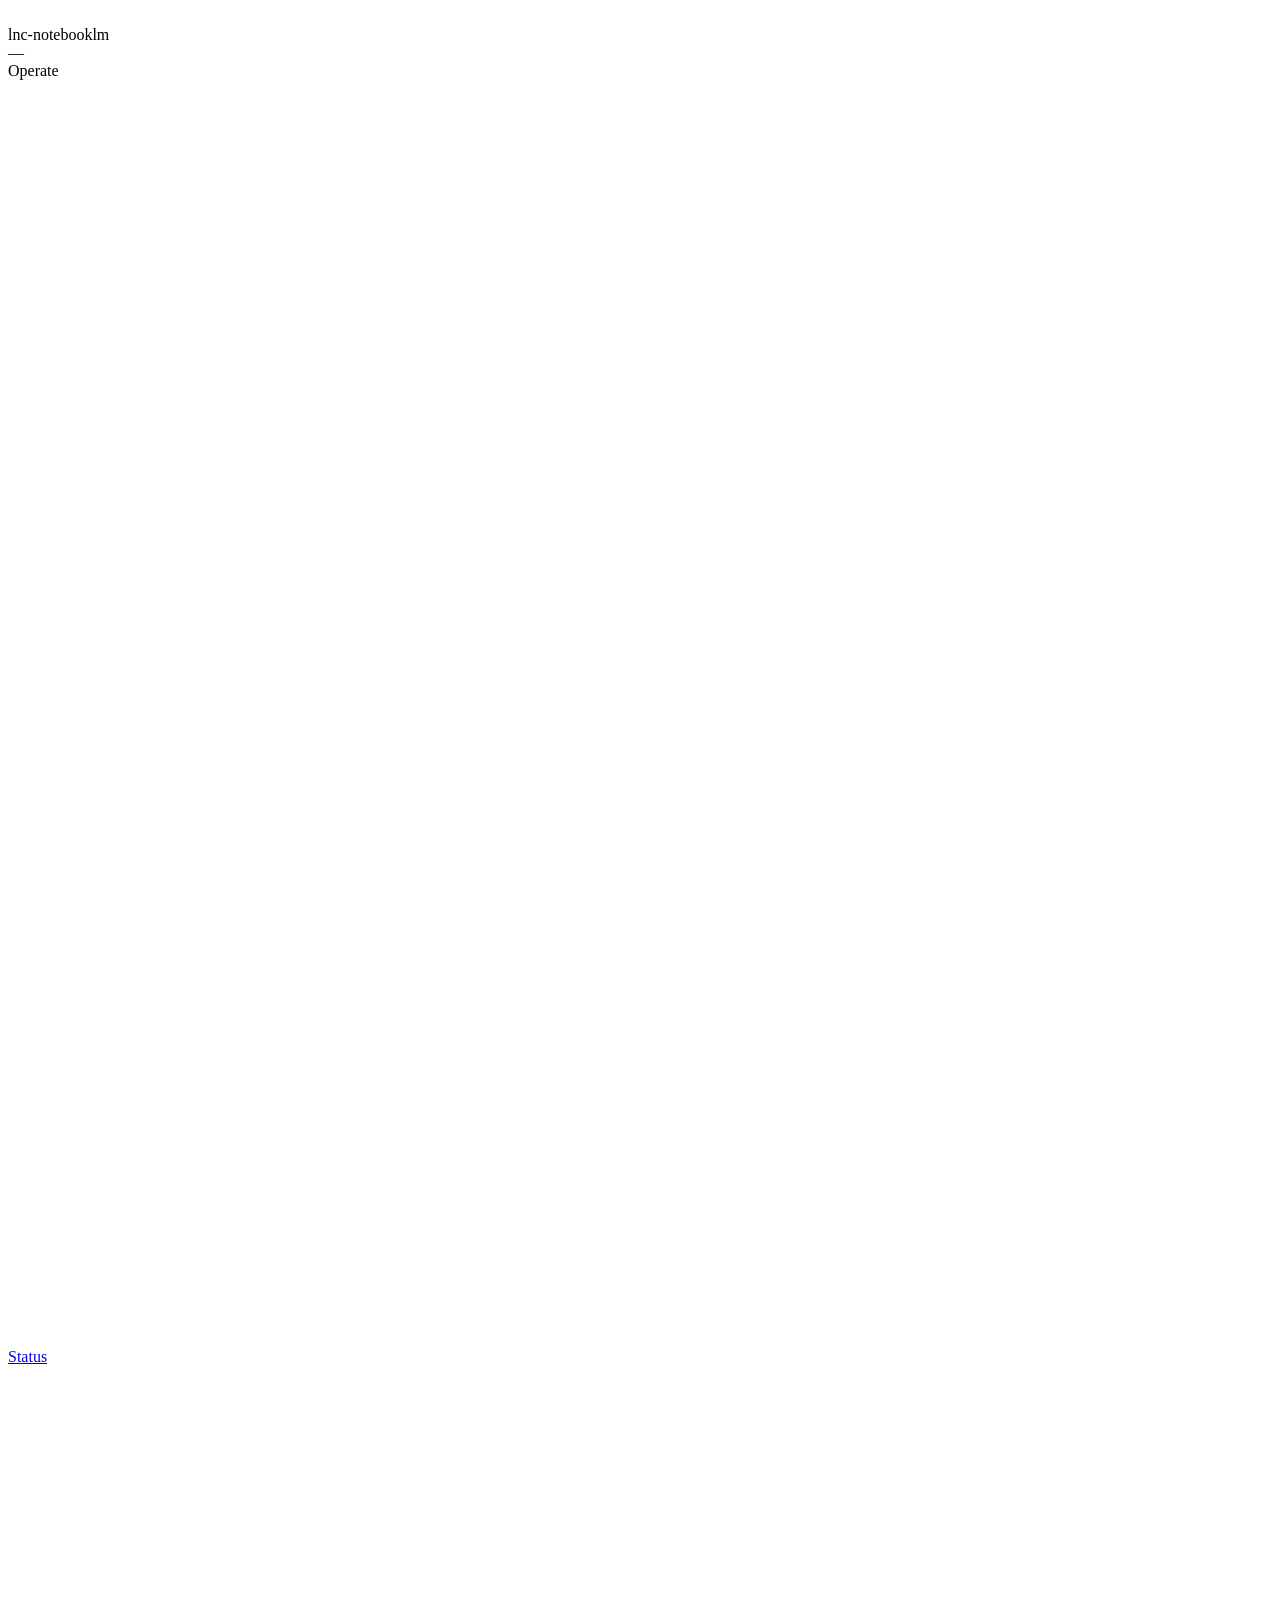
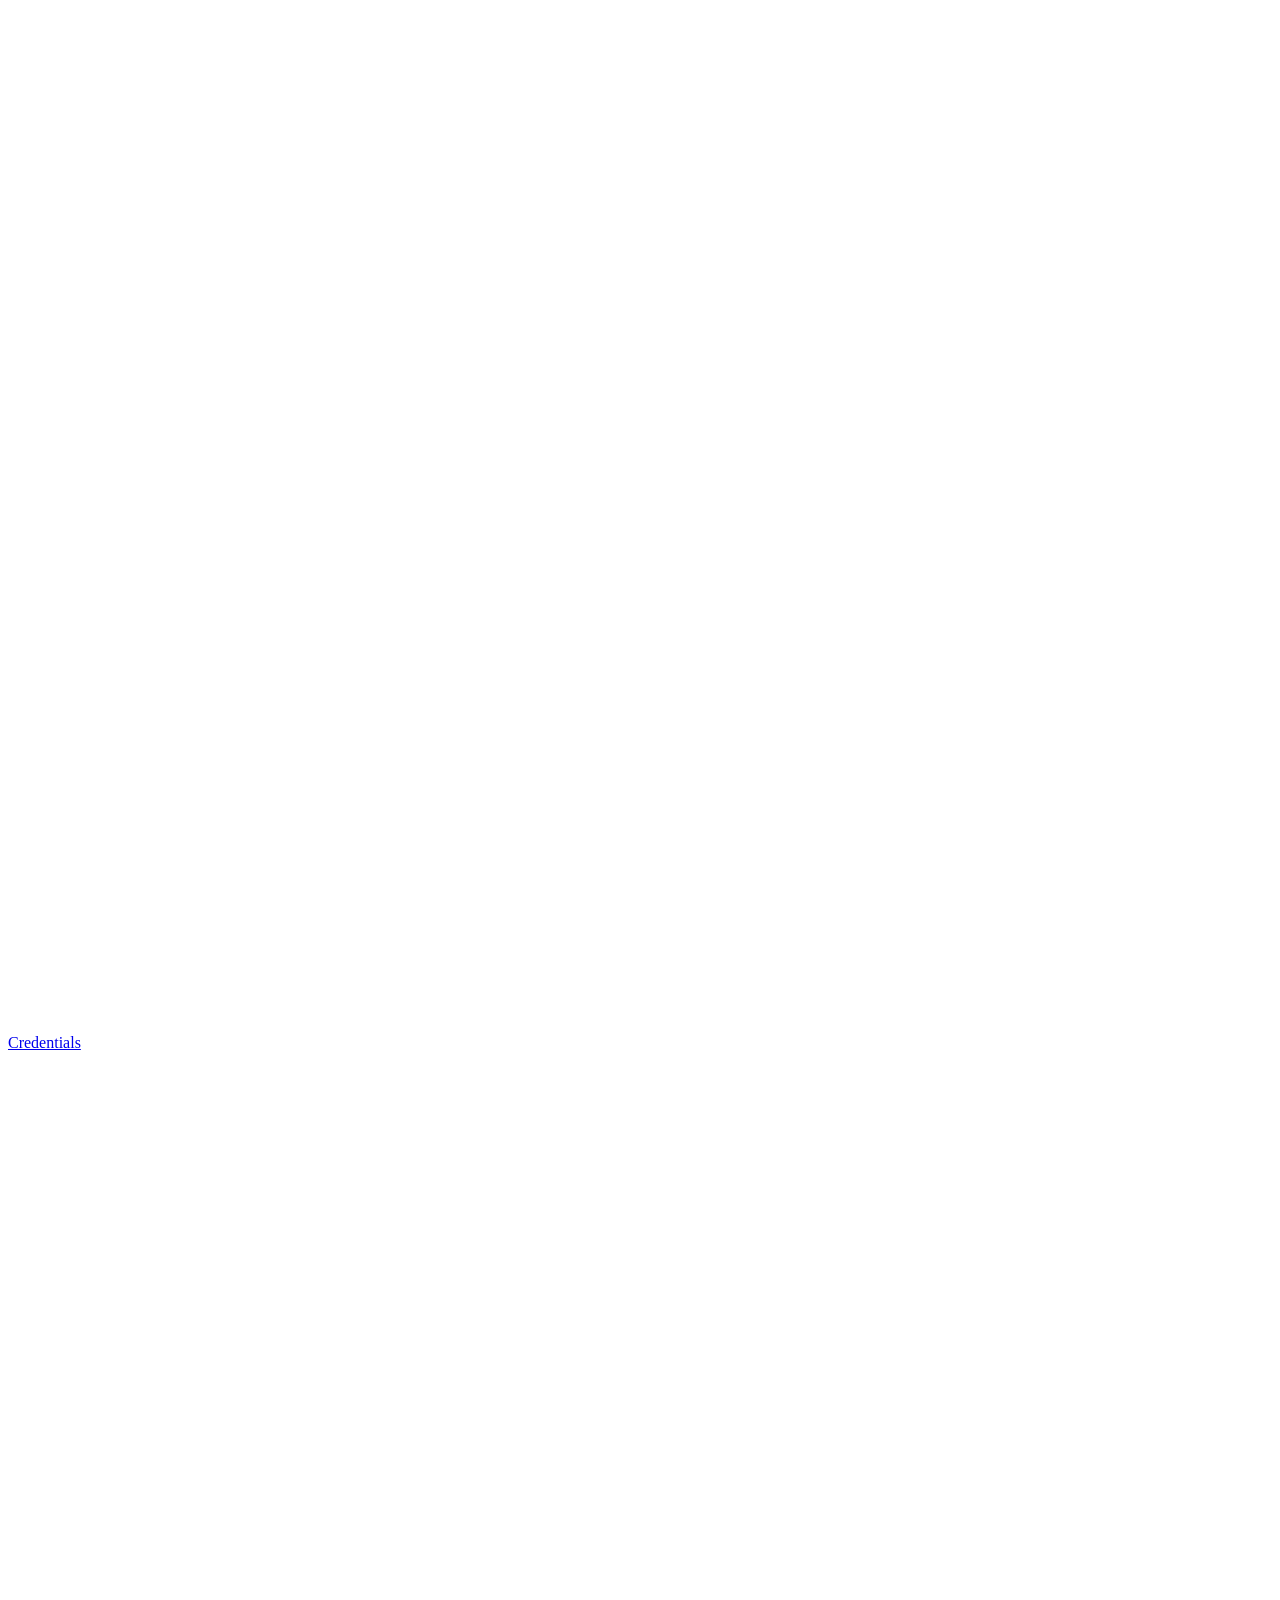
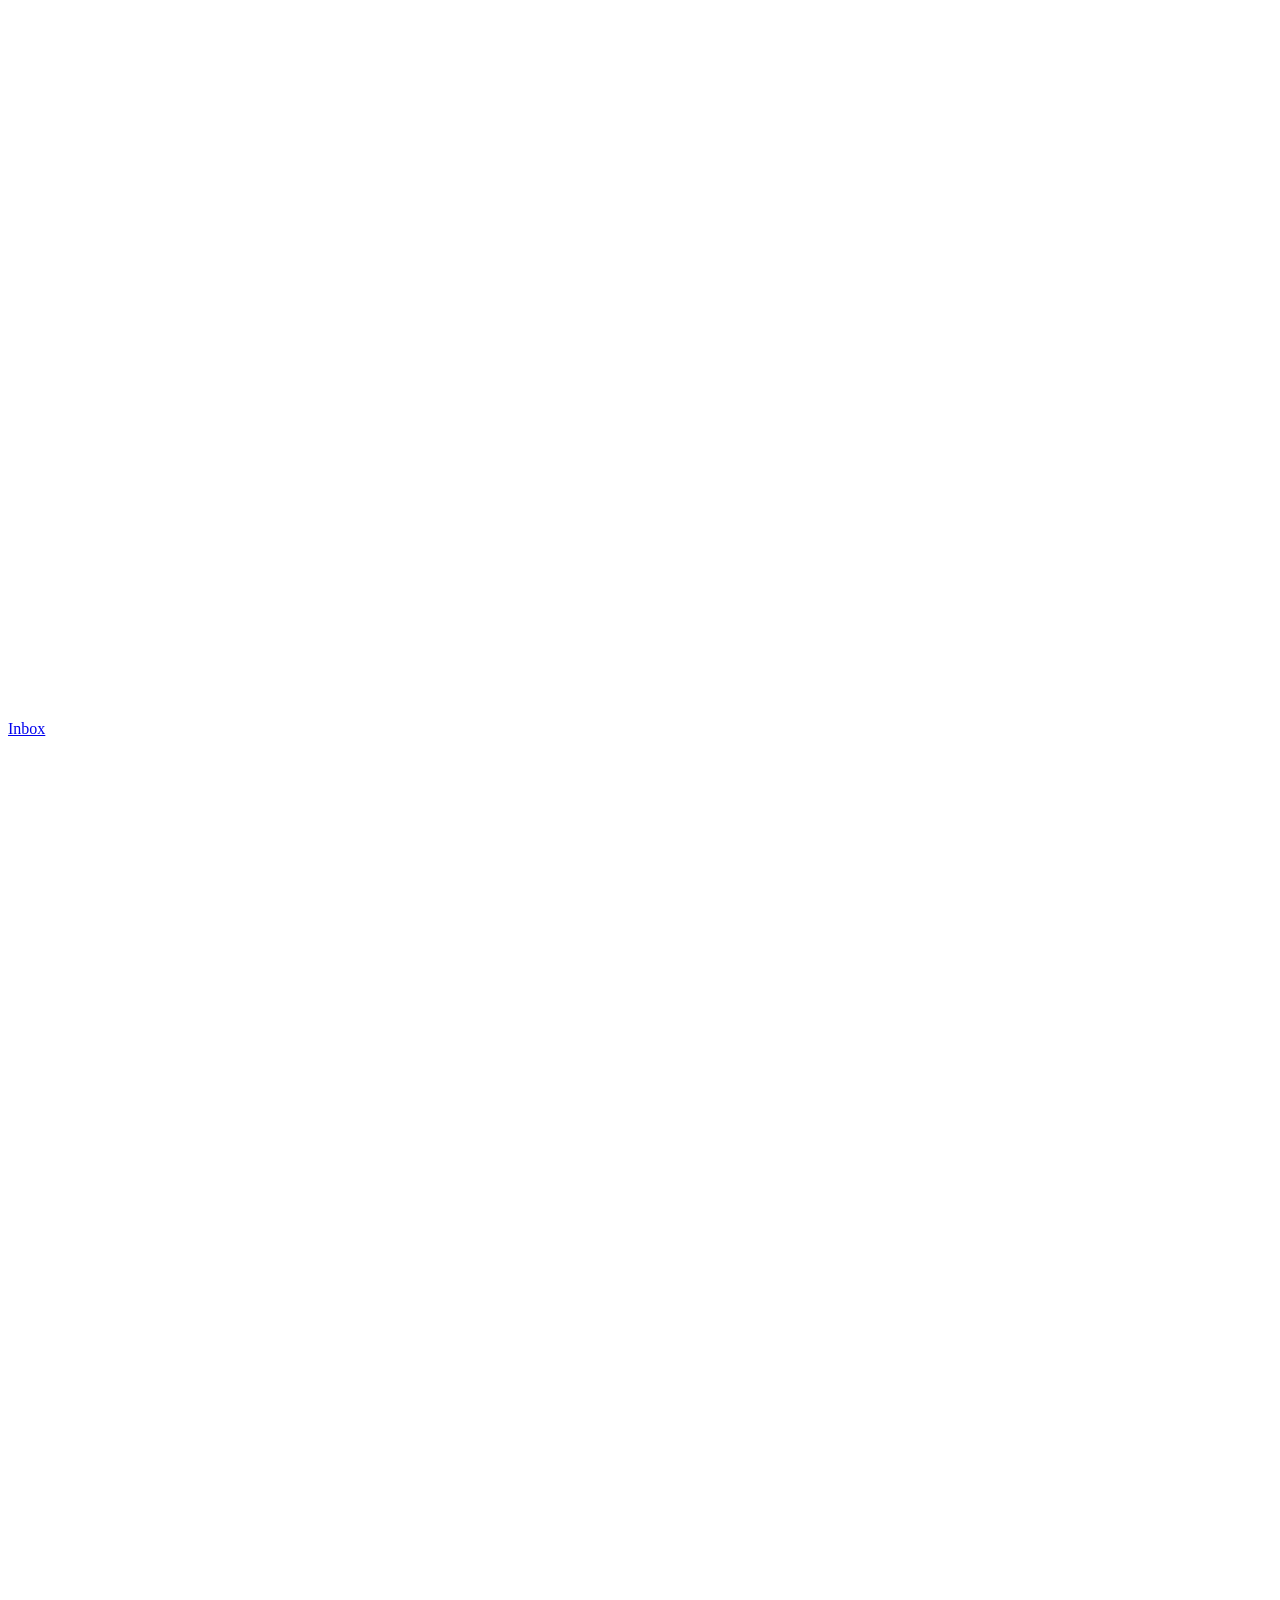
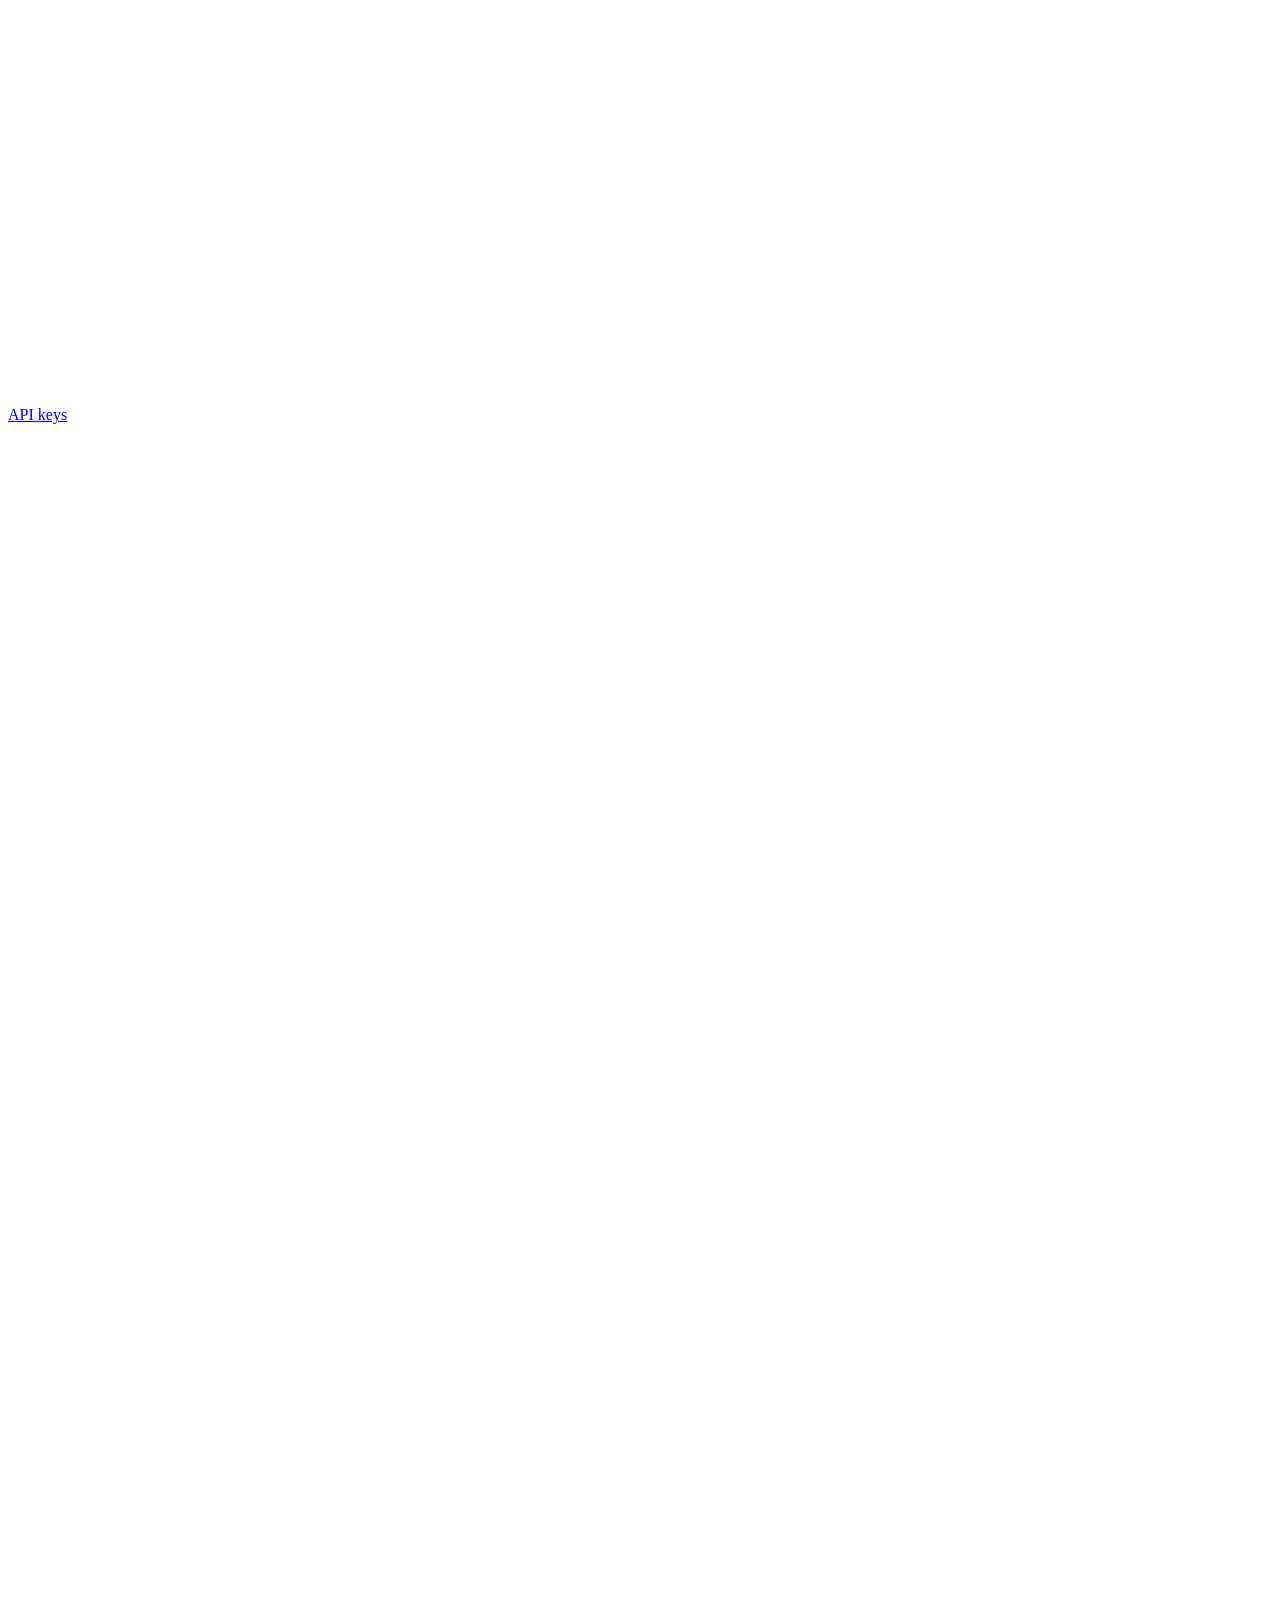
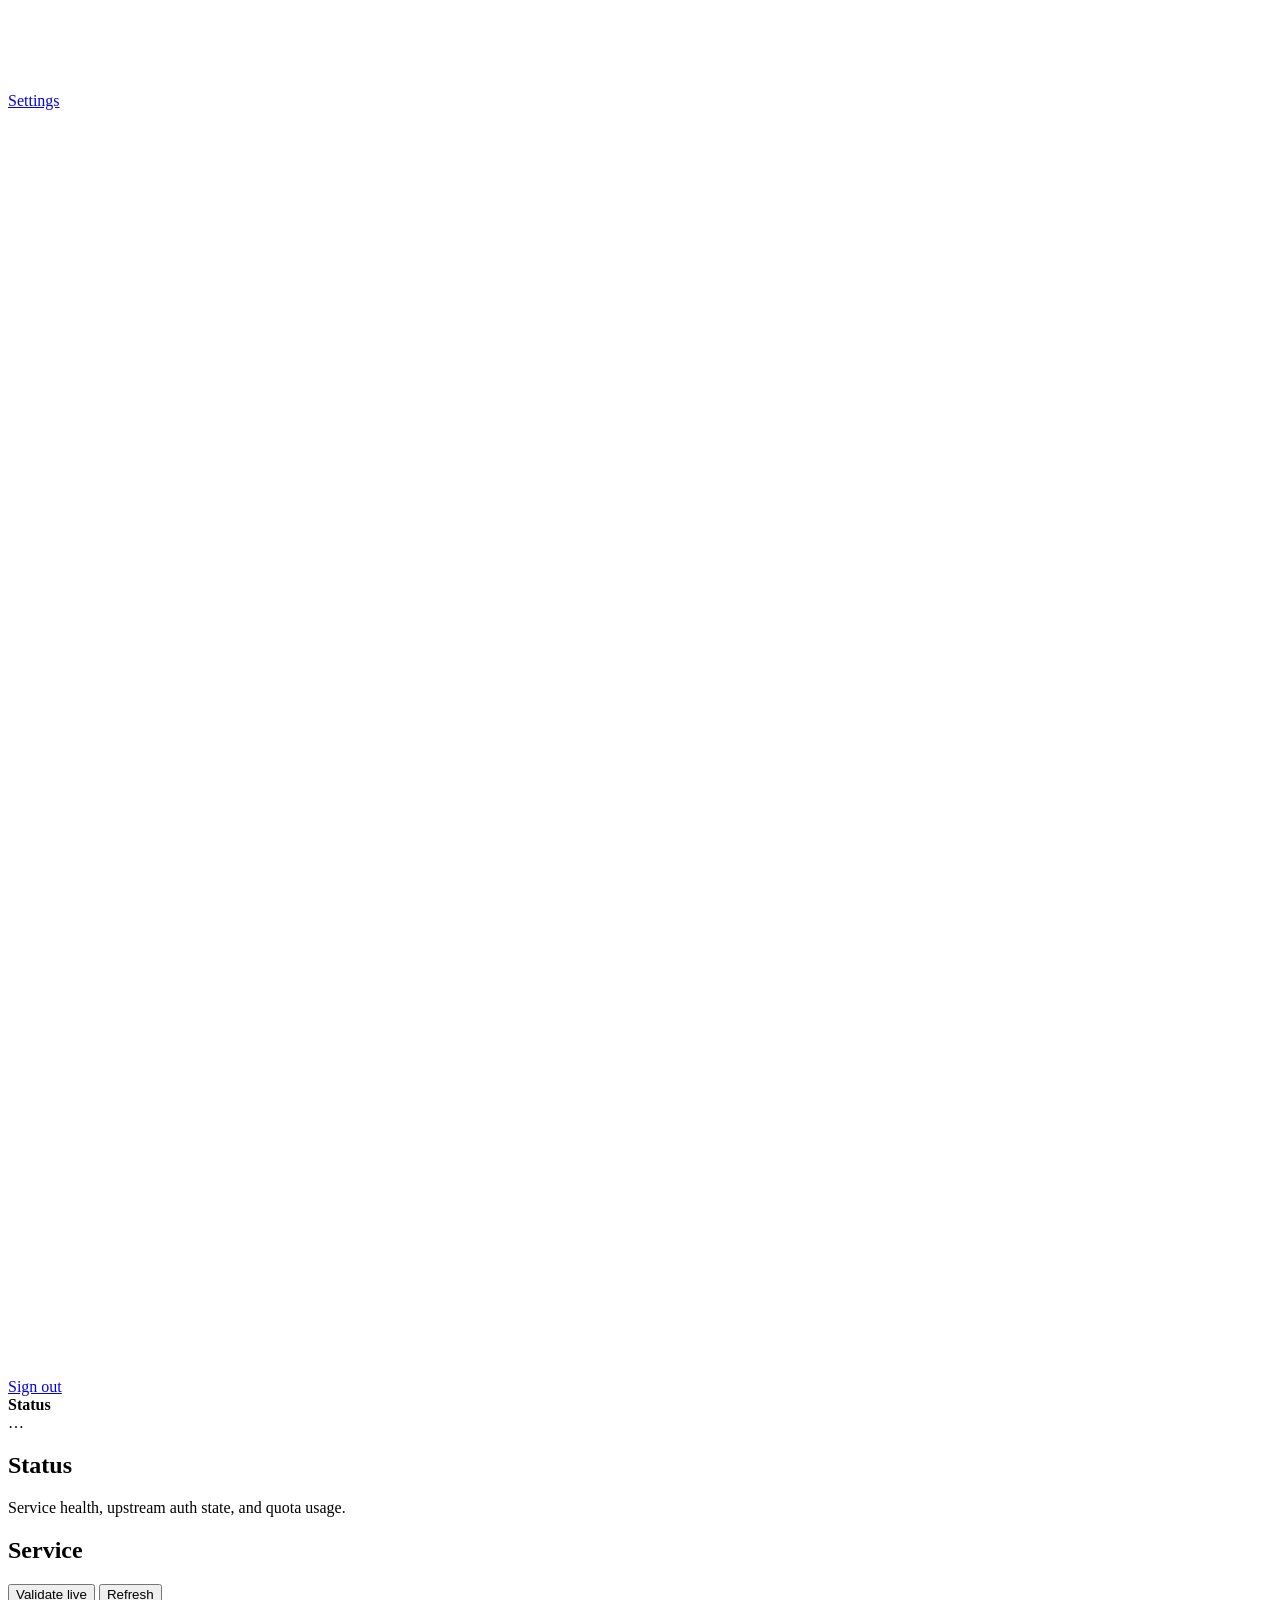
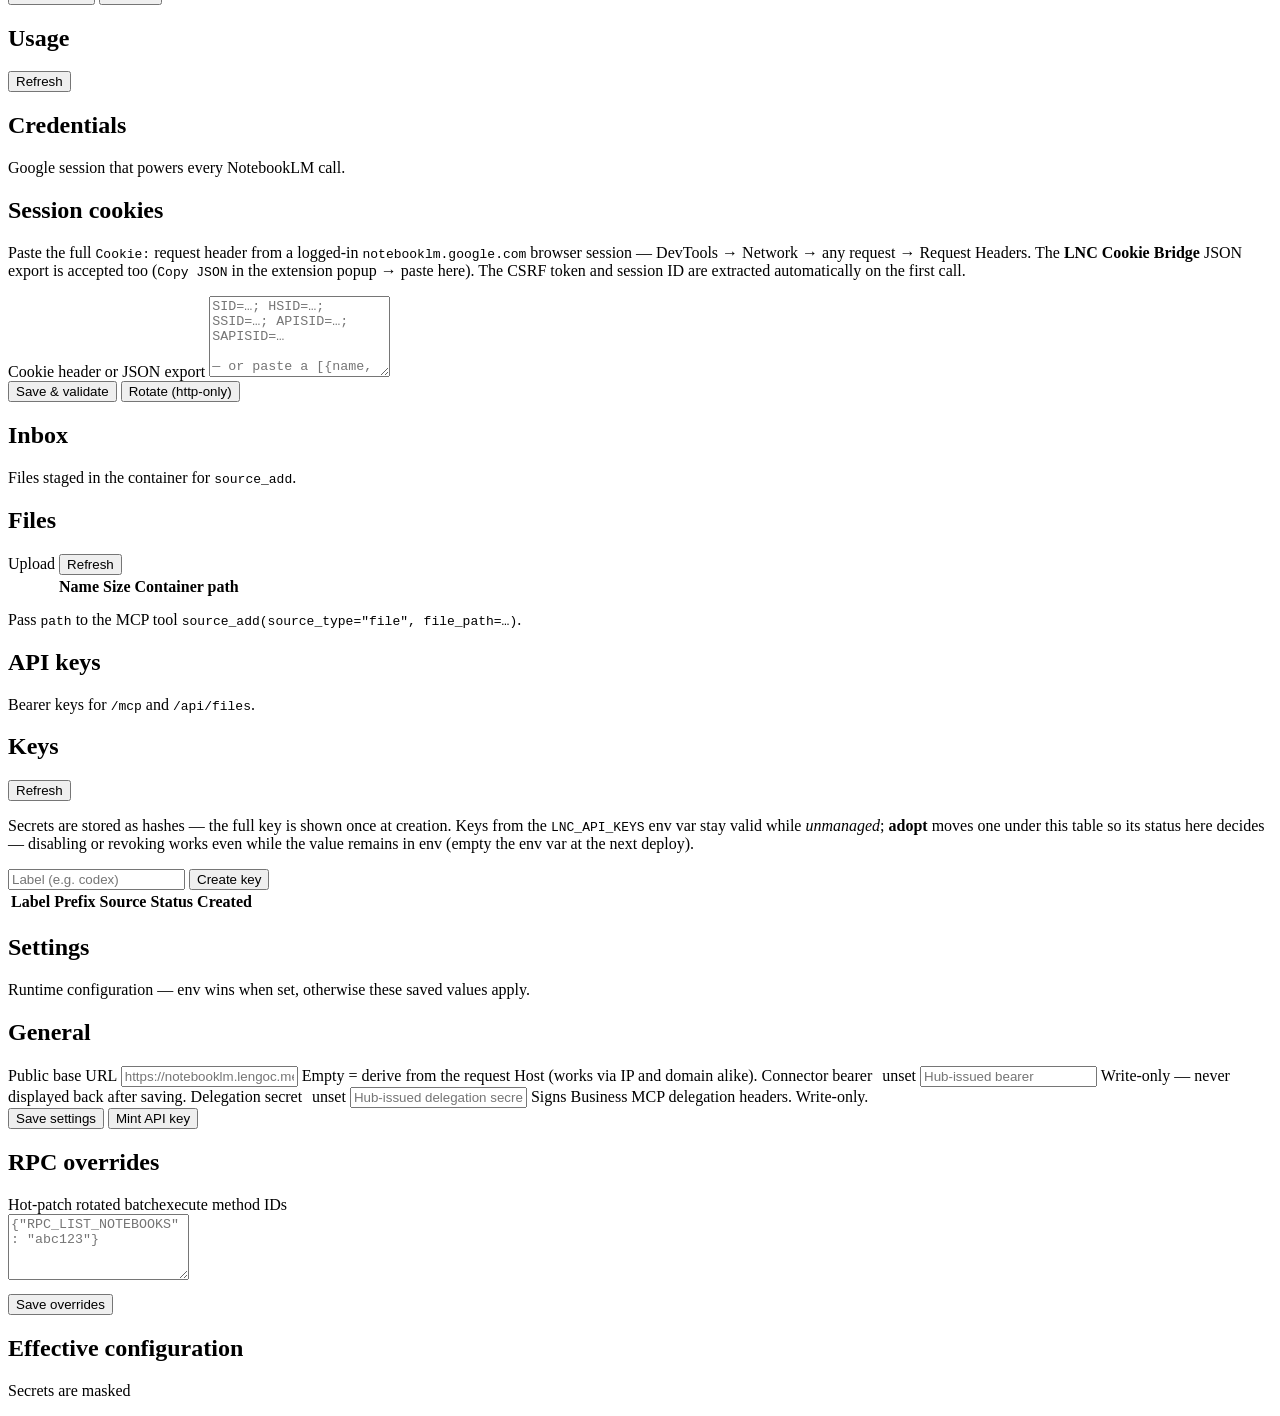
==== commit 6473463f: "fix(credentials): accept J2Team/Cookie-Bridge JSON + `Cookie:` label paste save_cookie_header now pa" ====
--- a/app/static/index.html
+++ b/app/static/index.html
@@ -62,9 +62,11 @@
           <div class="card-body">
             <p class="hint">Paste the full <code>Cookie:</code> request header from a logged-in
             <code>notebooklm.google.com</code> browser session — DevTools → Network → any request →
-            Request Headers. The CSRF token and session ID are extracted automatically on the first call.</p>
-            <label class="field"><span class="field-label">Cookie header</span>
-              <textarea id="cookie-in" rows="5" spellcheck="false" placeholder="SID=…; HSID=…; SSID=…; APISID=…; SAPISID=…"></textarea></label>
+            Request Headers. The <strong>LNC Cookie Bridge</strong> JSON export is accepted too
+            (<code>Copy JSON</code> in the extension popup → paste here). The CSRF token and session
+            ID are extracted automatically on the first call.</p>
+            <label class="field"><span class="field-label">Cookie header or JSON export</span>
+              <textarea id="cookie-in" rows="5" spellcheck="false" placeholder="SID=…; HSID=…; SSID=…; APISID=…; SAPISID=…&#10;&#10;— or paste a [{name, value, …}] export from LNC Cookie Bridge"></textarea></label>
             <div class="toolbar">
               <button class="btn btn-primary" id="save-cookies">Save &amp; validate</button>
               <button class="btn" id="refresh-cookies">Rotate (http-only)</button>
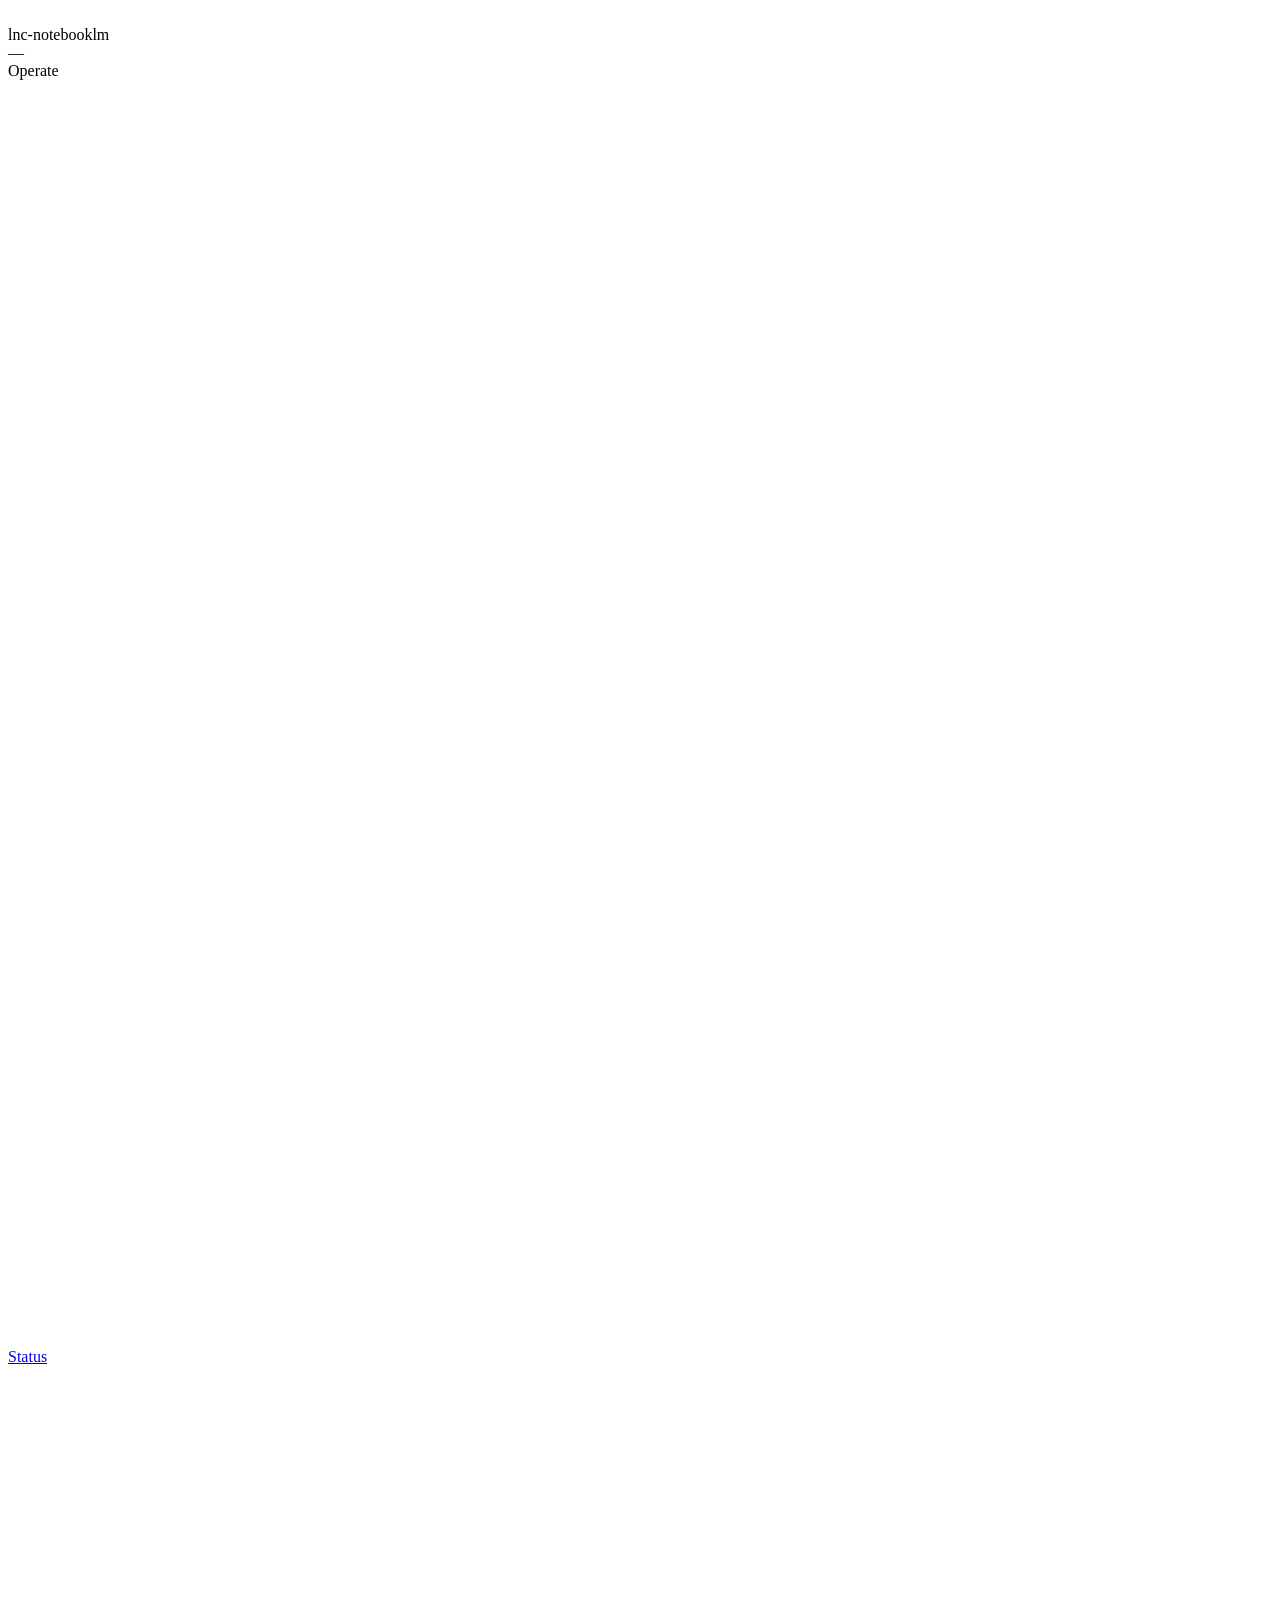
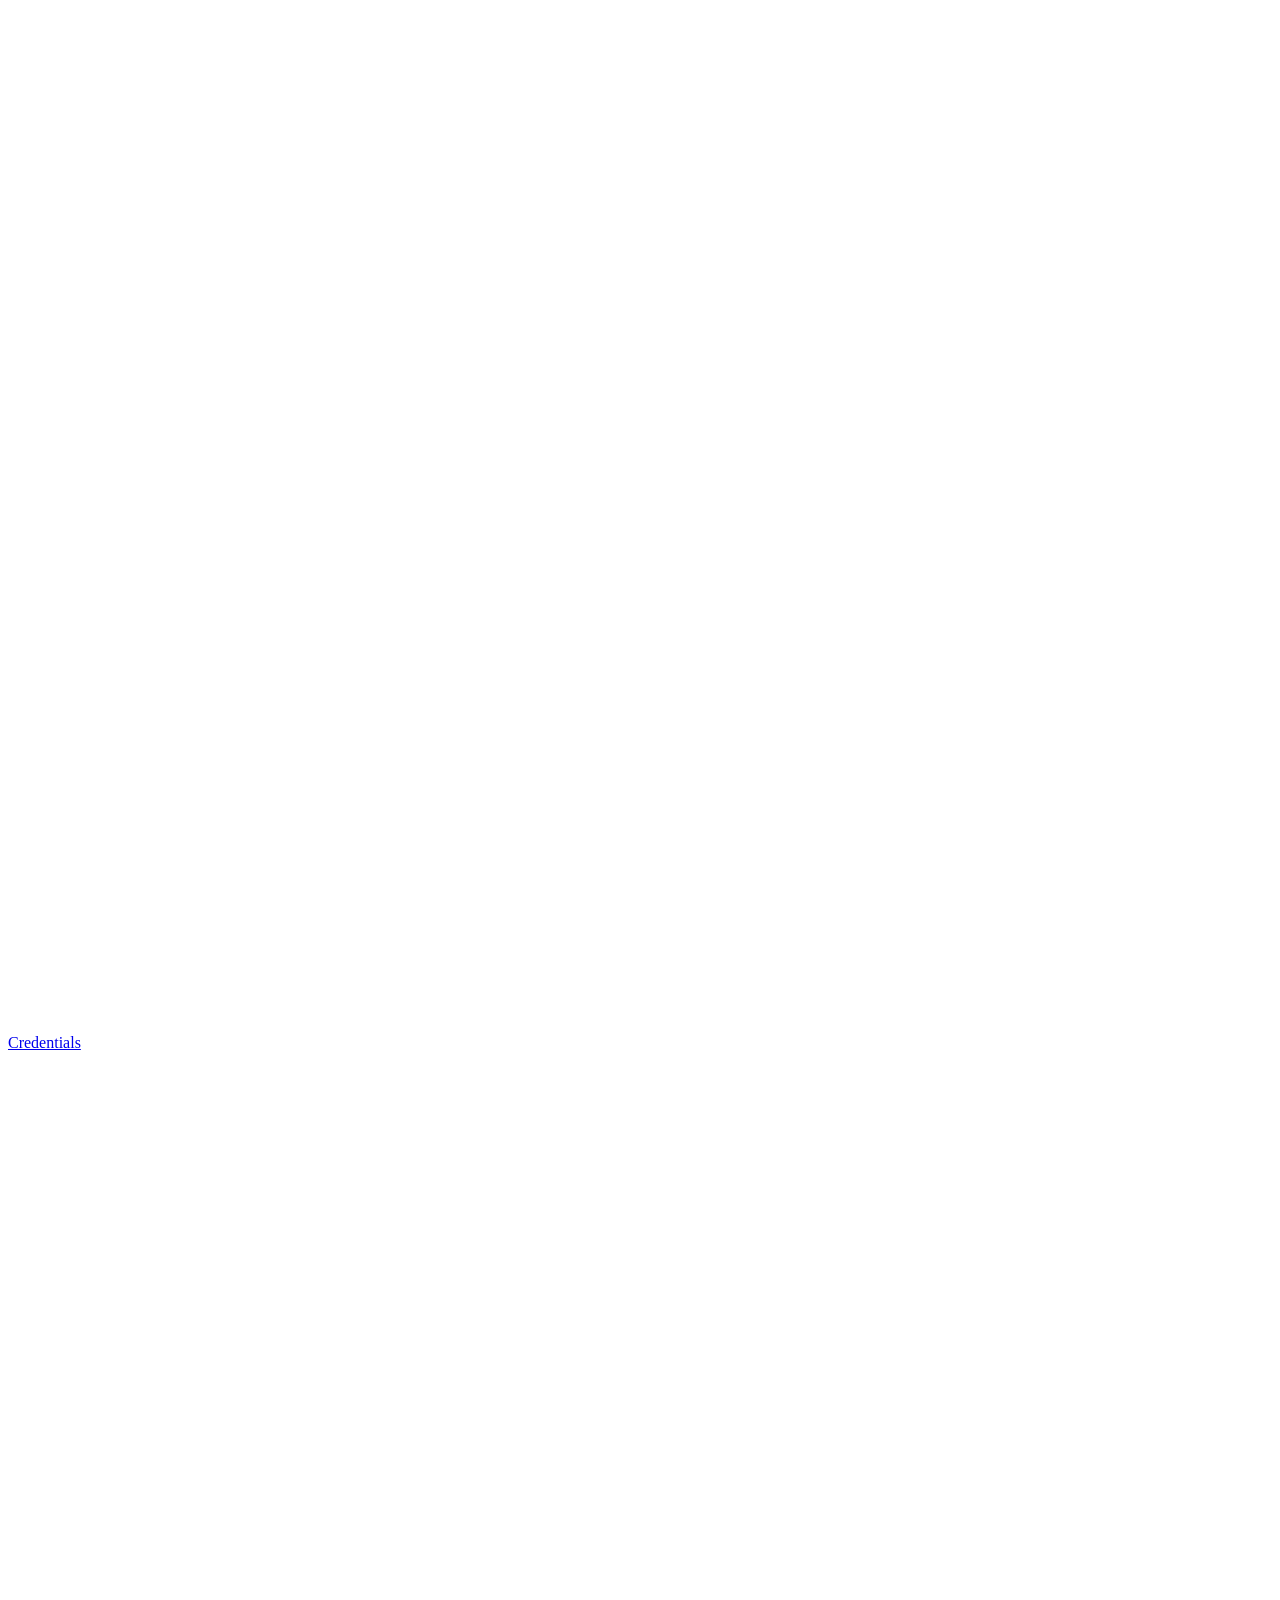
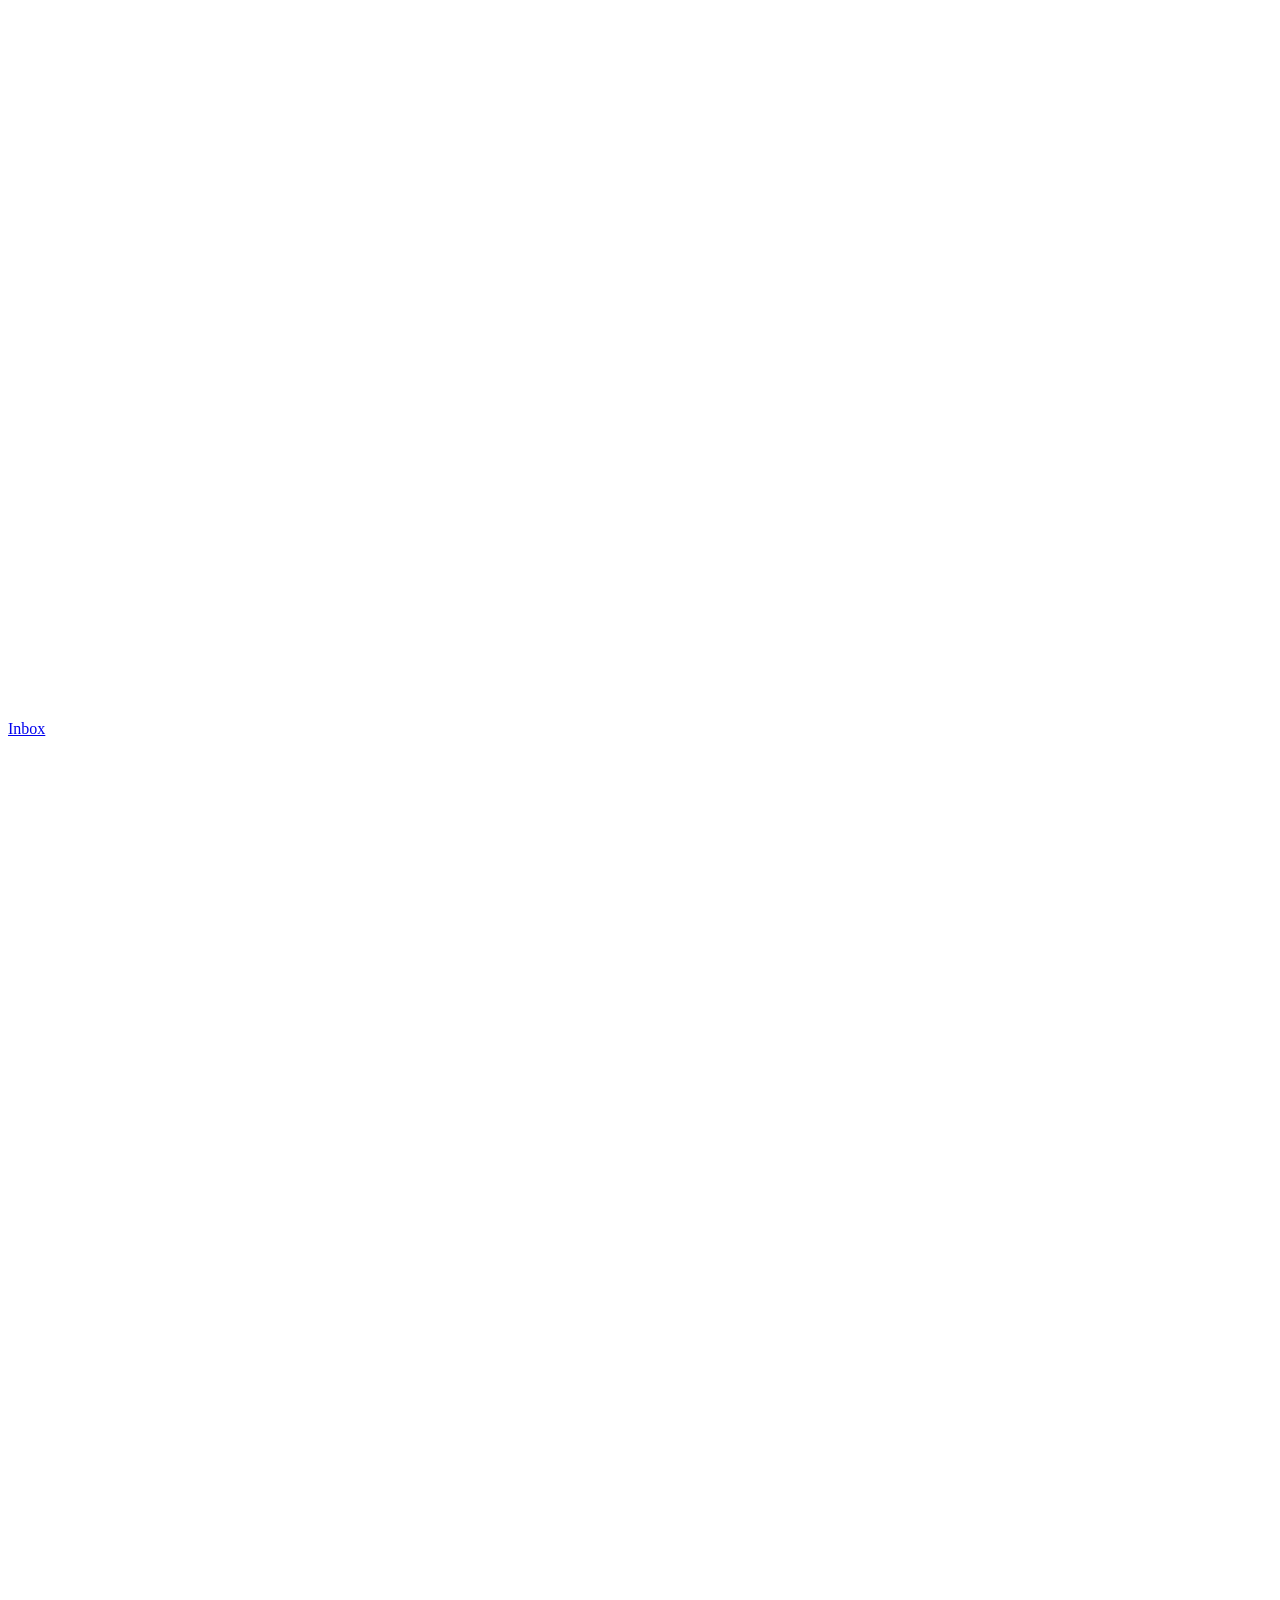
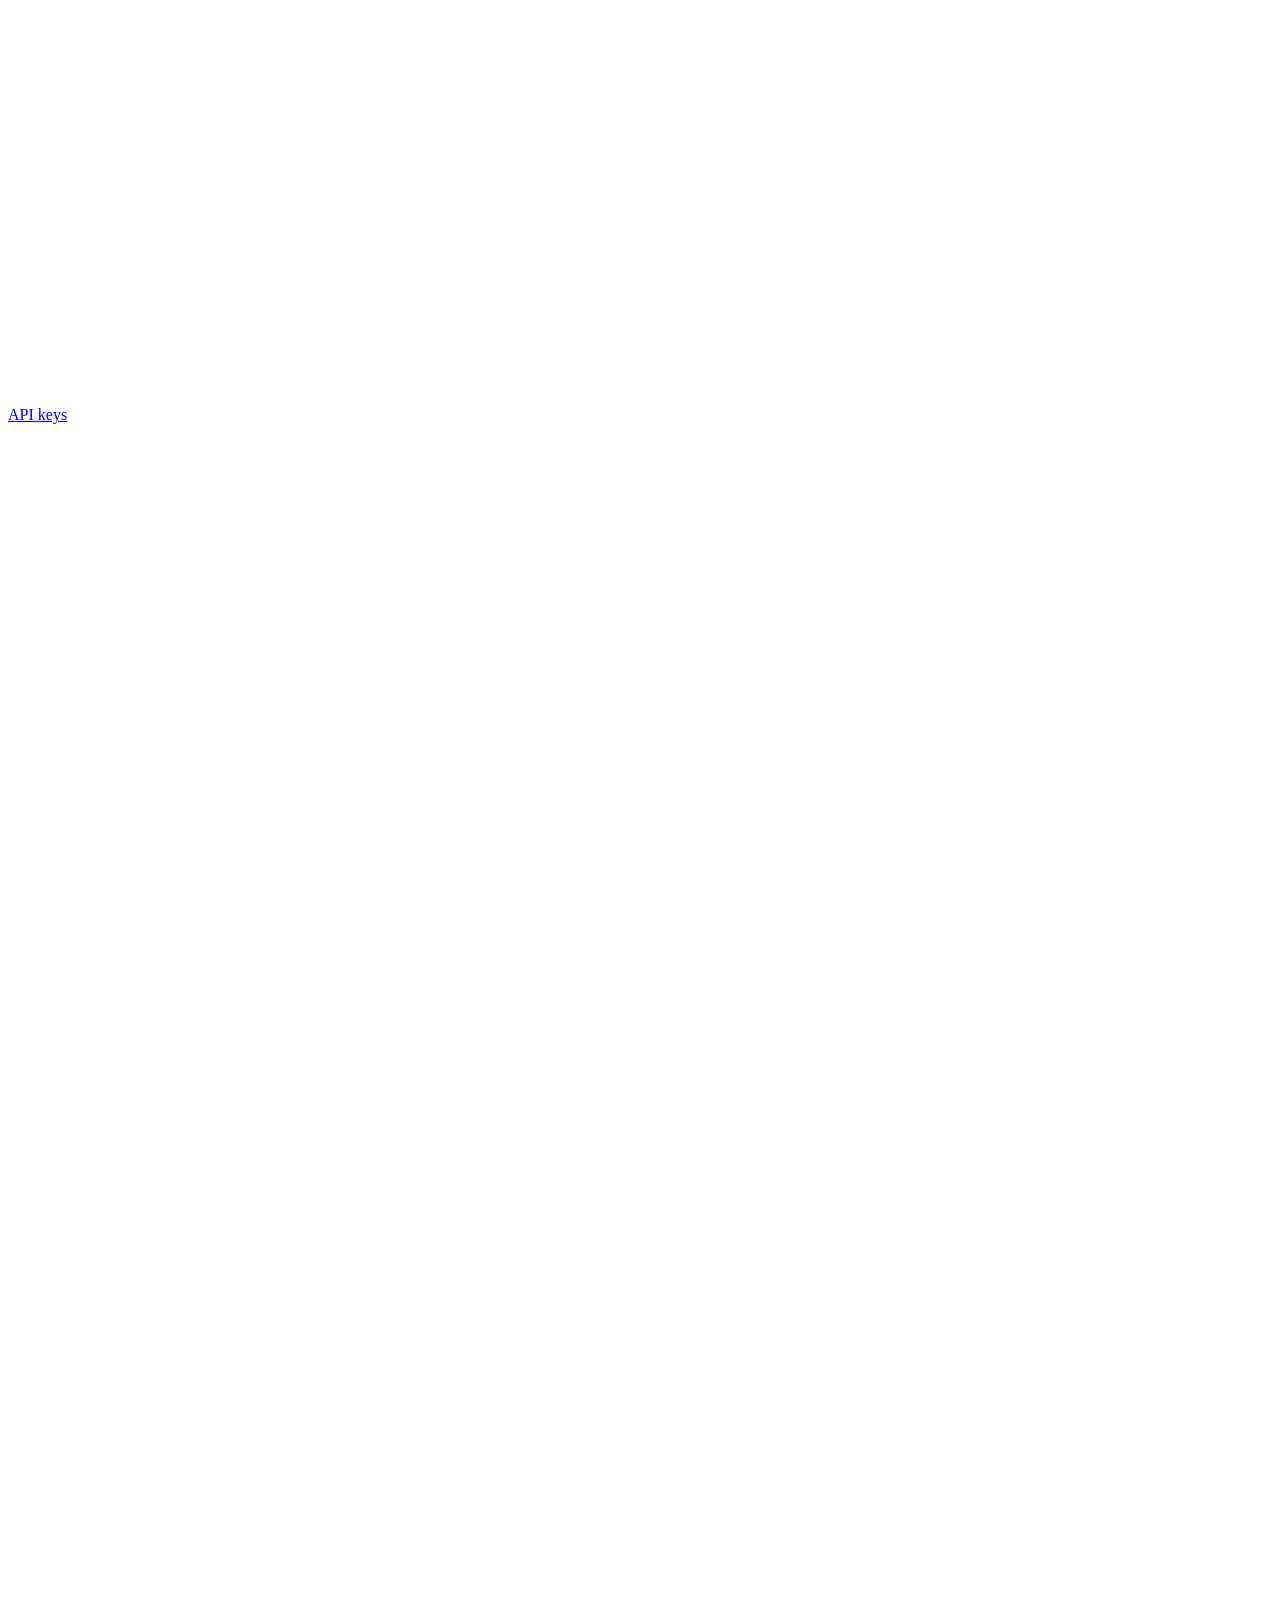
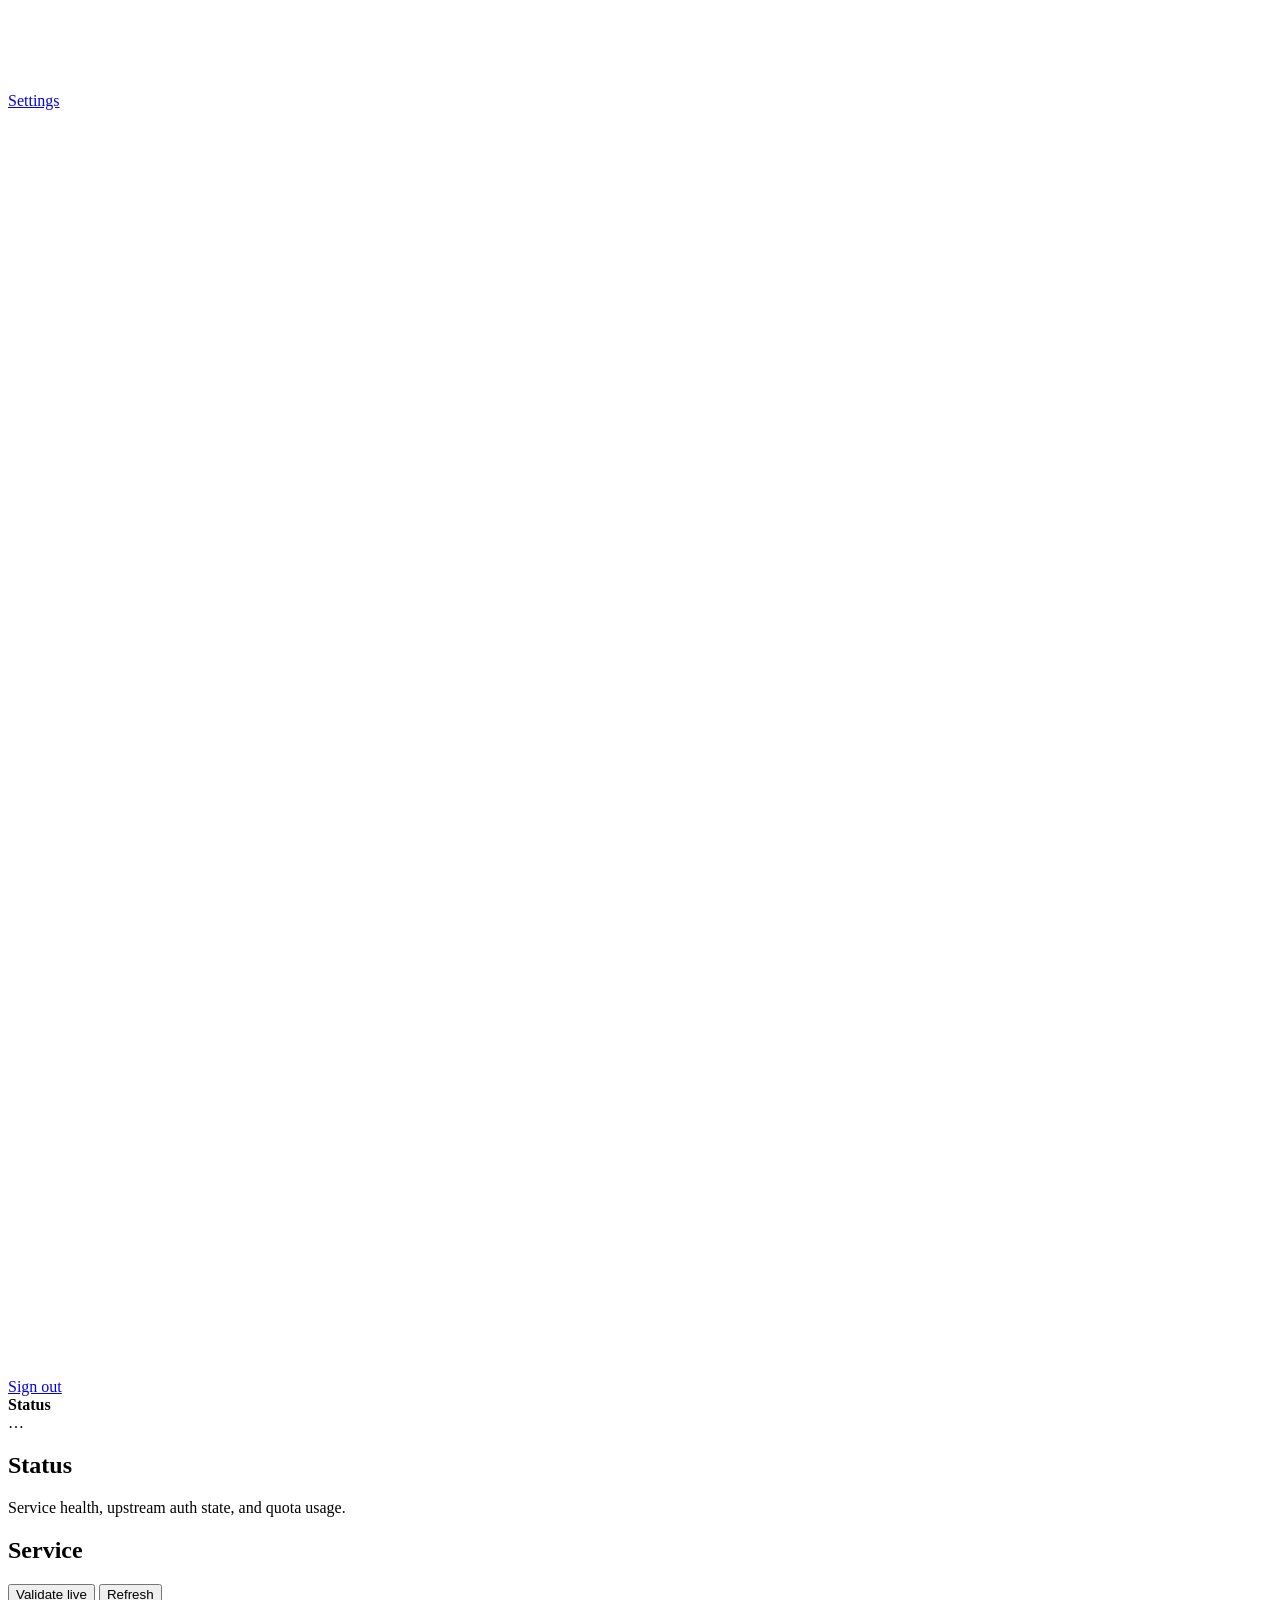
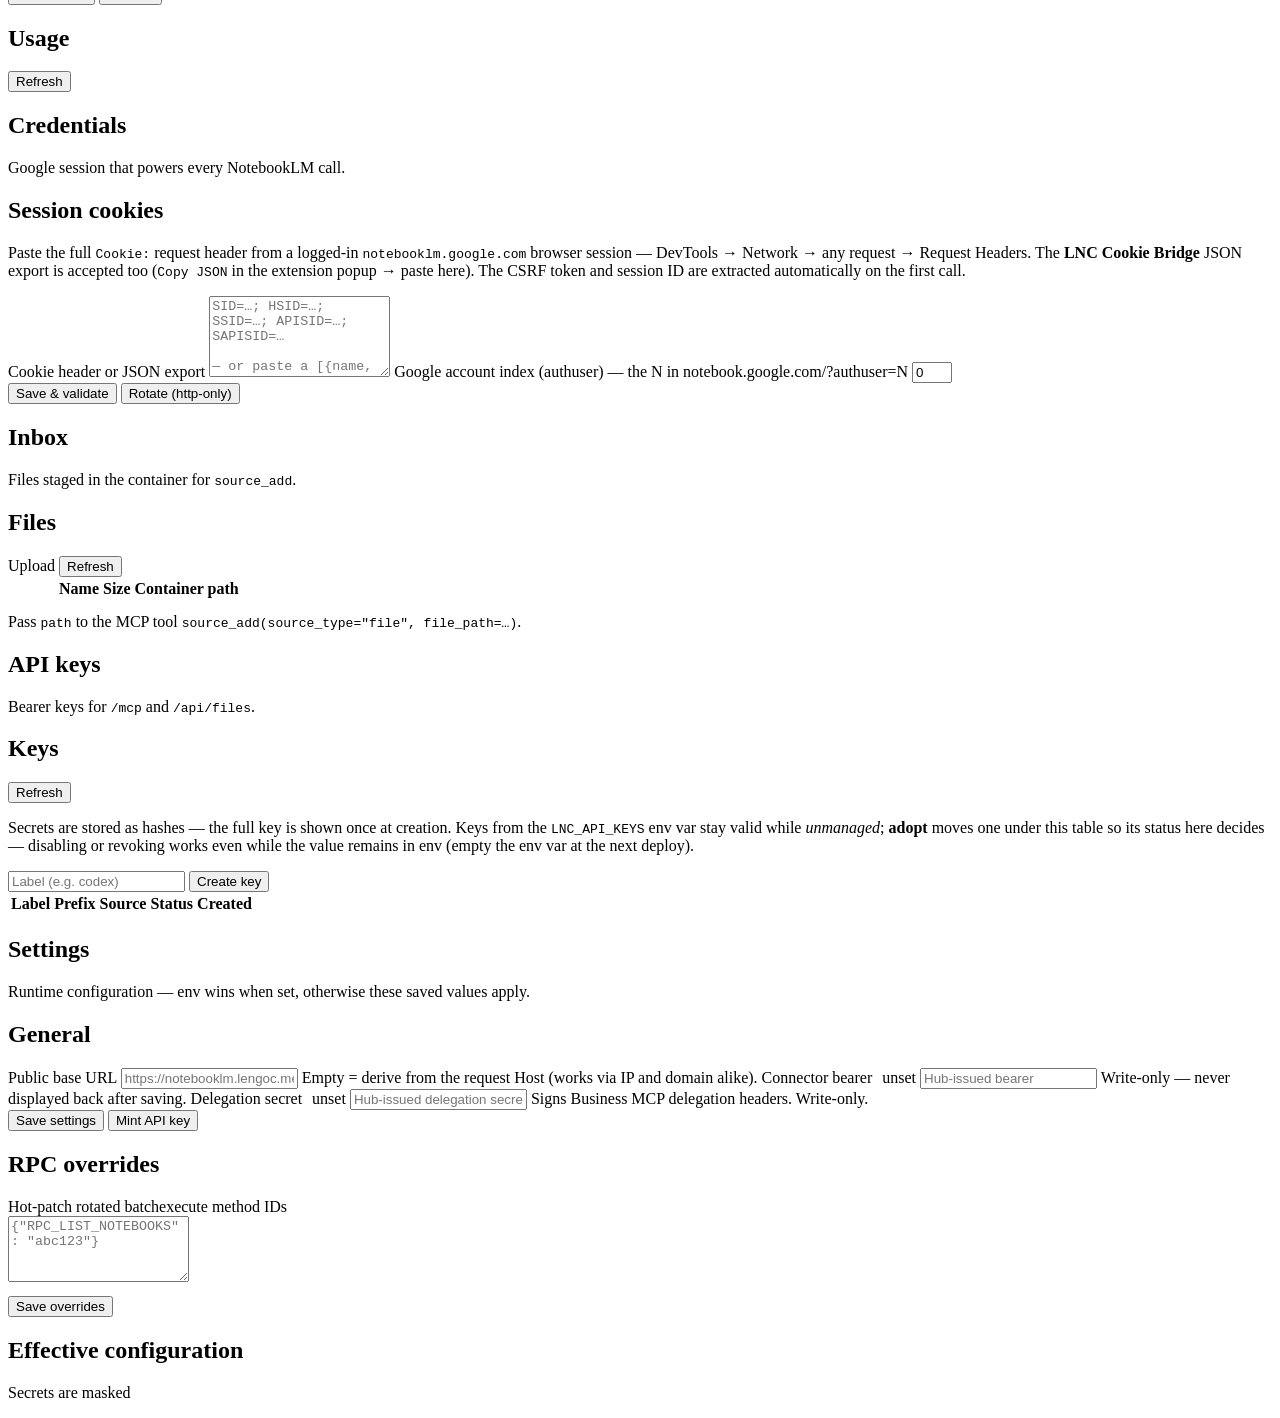
==== commit 8ce7d910: "Fix auth with multi-account + per-host cookies Exported .google.com jars carry one OSID per Google s" ====
--- a/app/static/index.html
+++ b/app/static/index.html
@@ -67,6 +67,8 @@
             ID are extracted automatically on the first call.</p>
             <label class="field"><span class="field-label">Cookie header or JSON export</span>
               <textarea id="cookie-in" rows="5" spellcheck="false" placeholder="SID=…; HSID=…; SSID=…; APISID=…; SAPISID=…&#10;&#10;— or paste a [{name, value, …}] export from LNC Cookie Bridge"></textarea></label>
+            <label class="field"><span class="field-label">Google account index (authuser) — the N in notebook.google.com/?authuser=N</span>
+              <input id="authuser-in" type="number" min="0" max="9" value="0" style="max-width:120px"></label>
             <div class="toolbar">
               <button class="btn btn-primary" id="save-cookies">Save &amp; validate</button>
               <button class="btn" id="refresh-cookies">Rotate (http-only)</button>
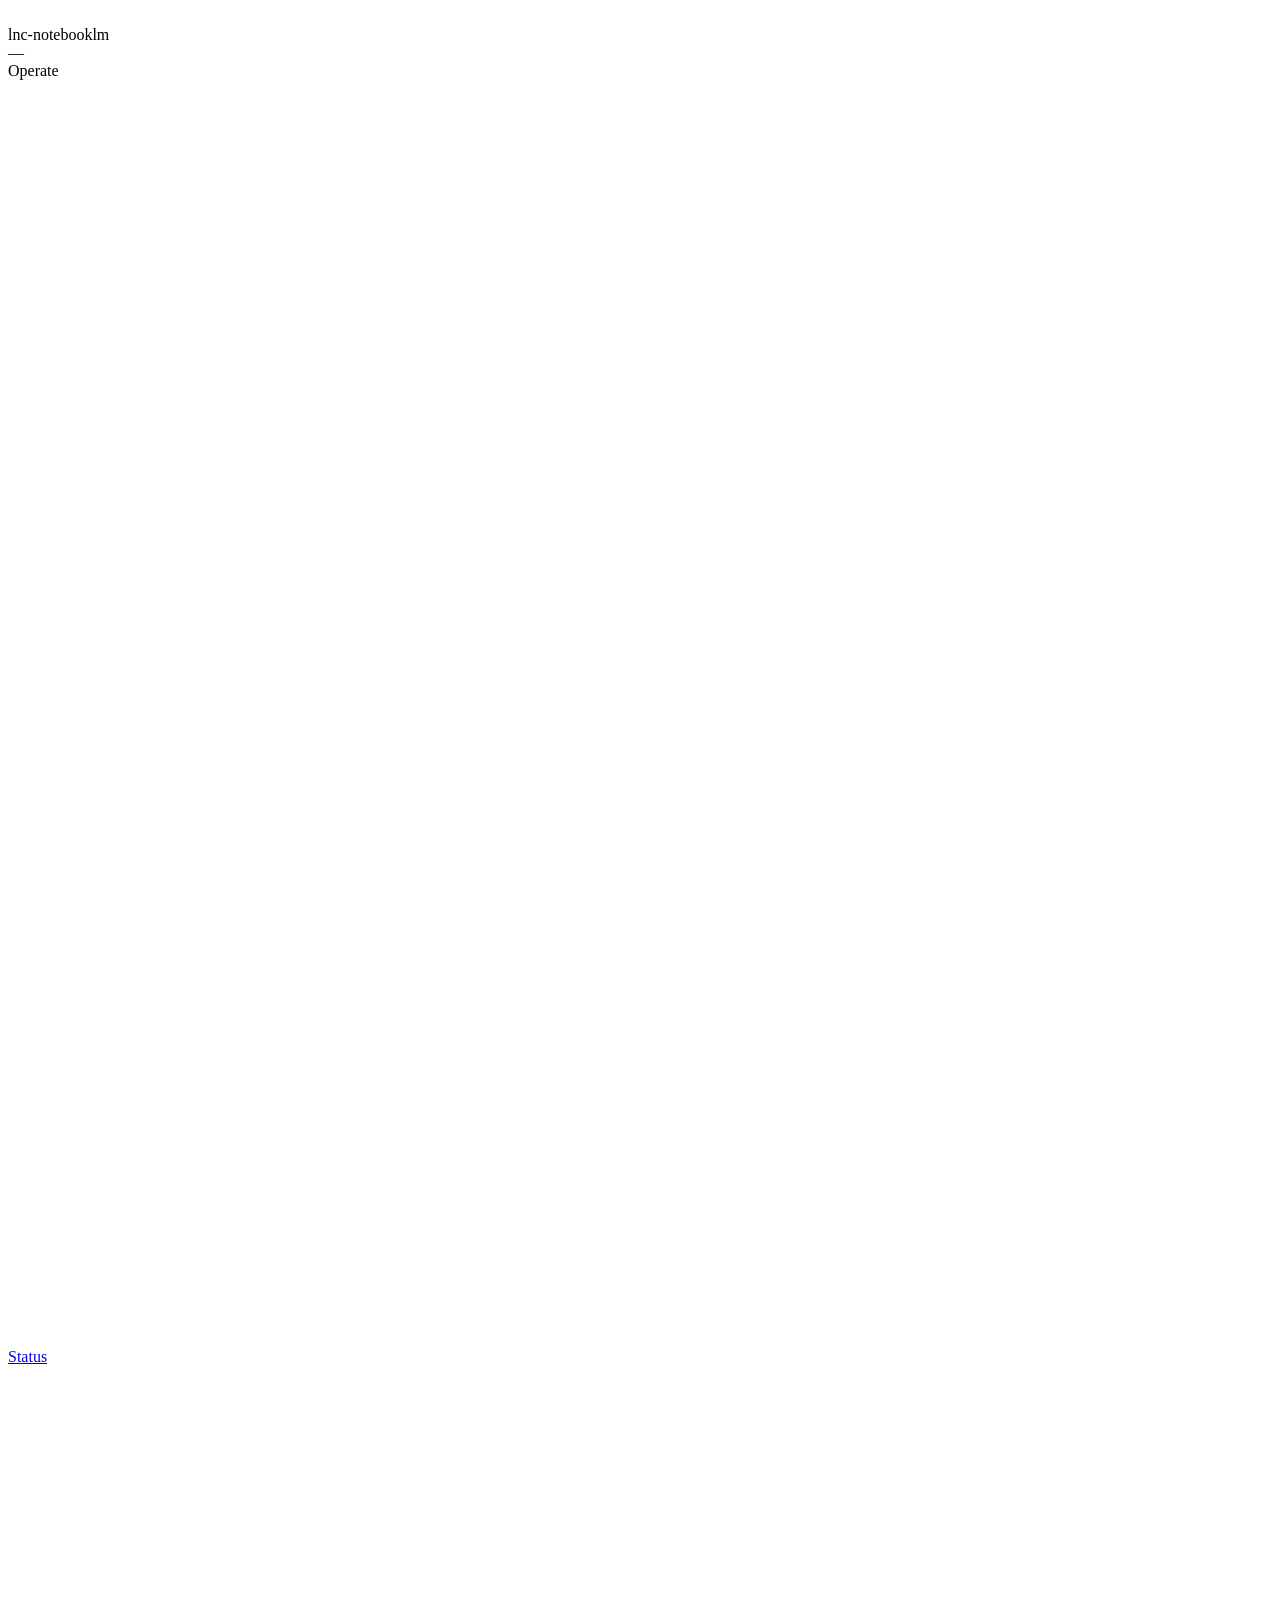
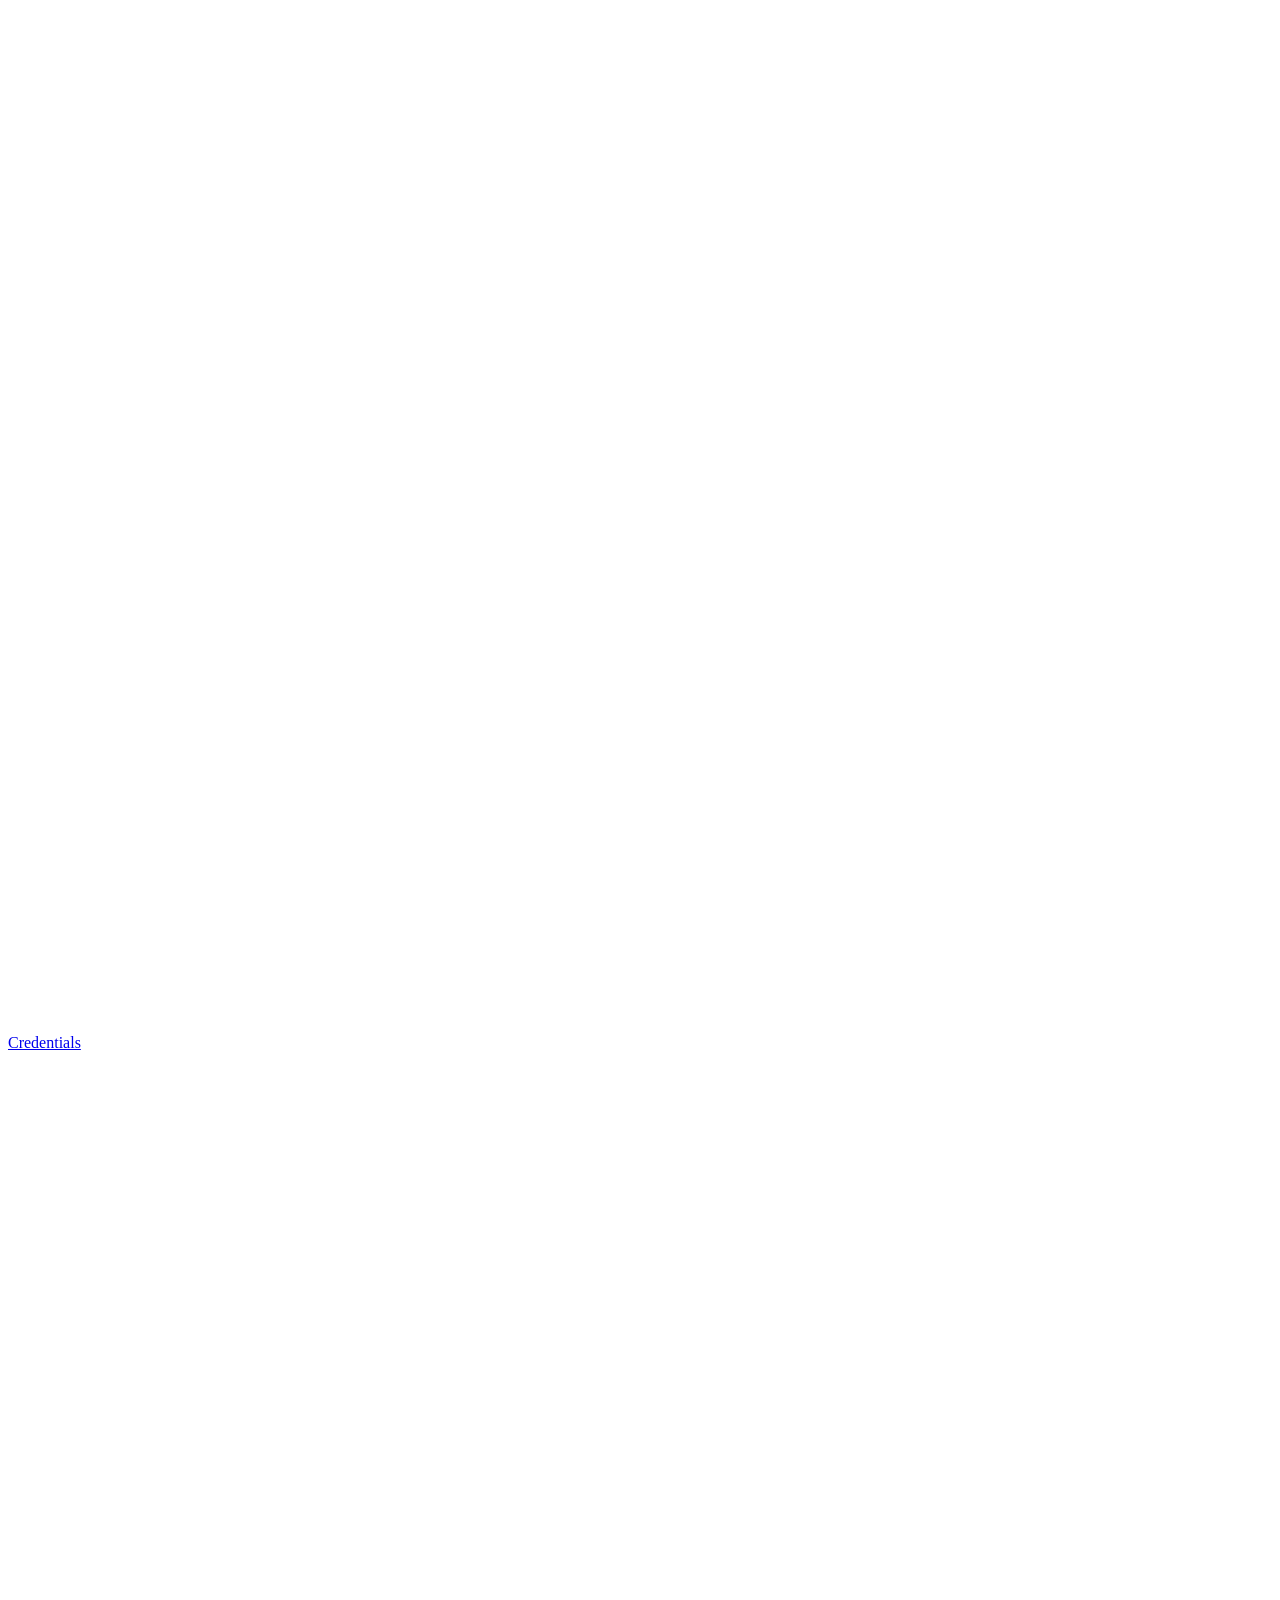
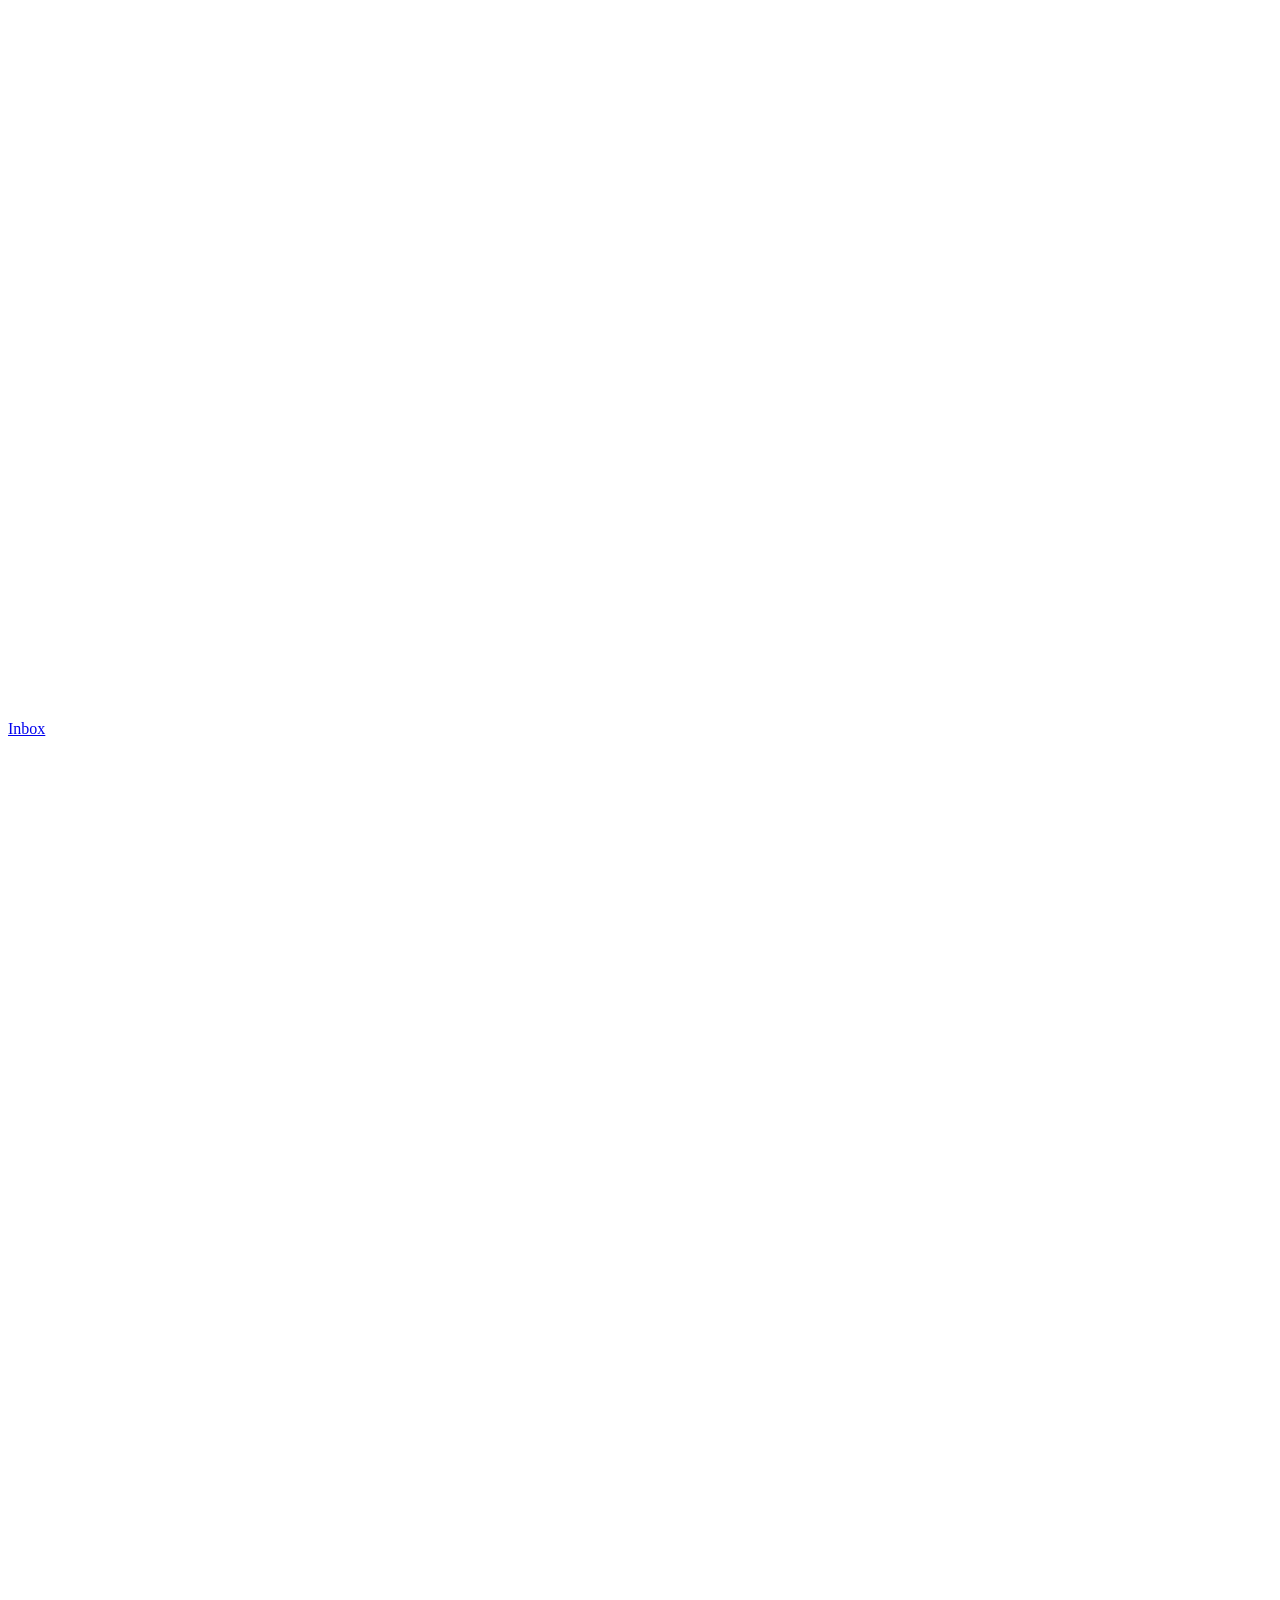
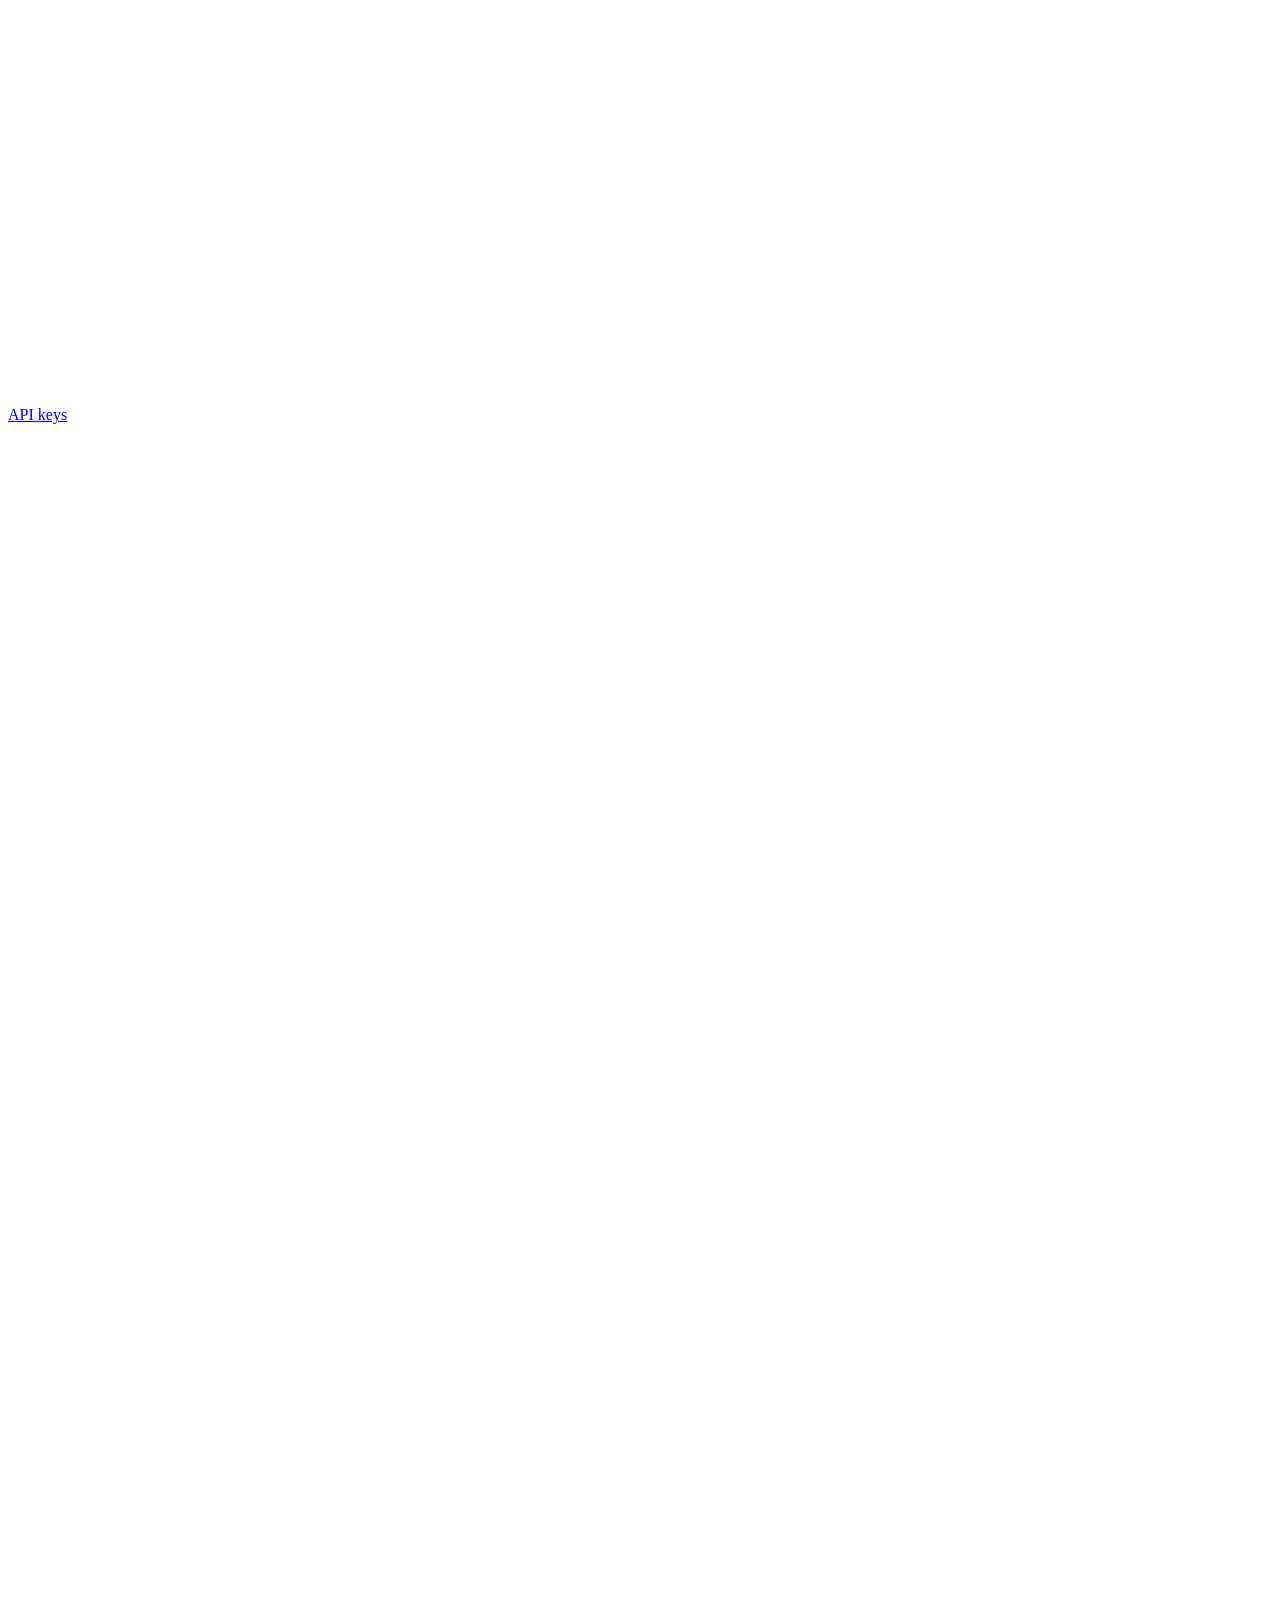
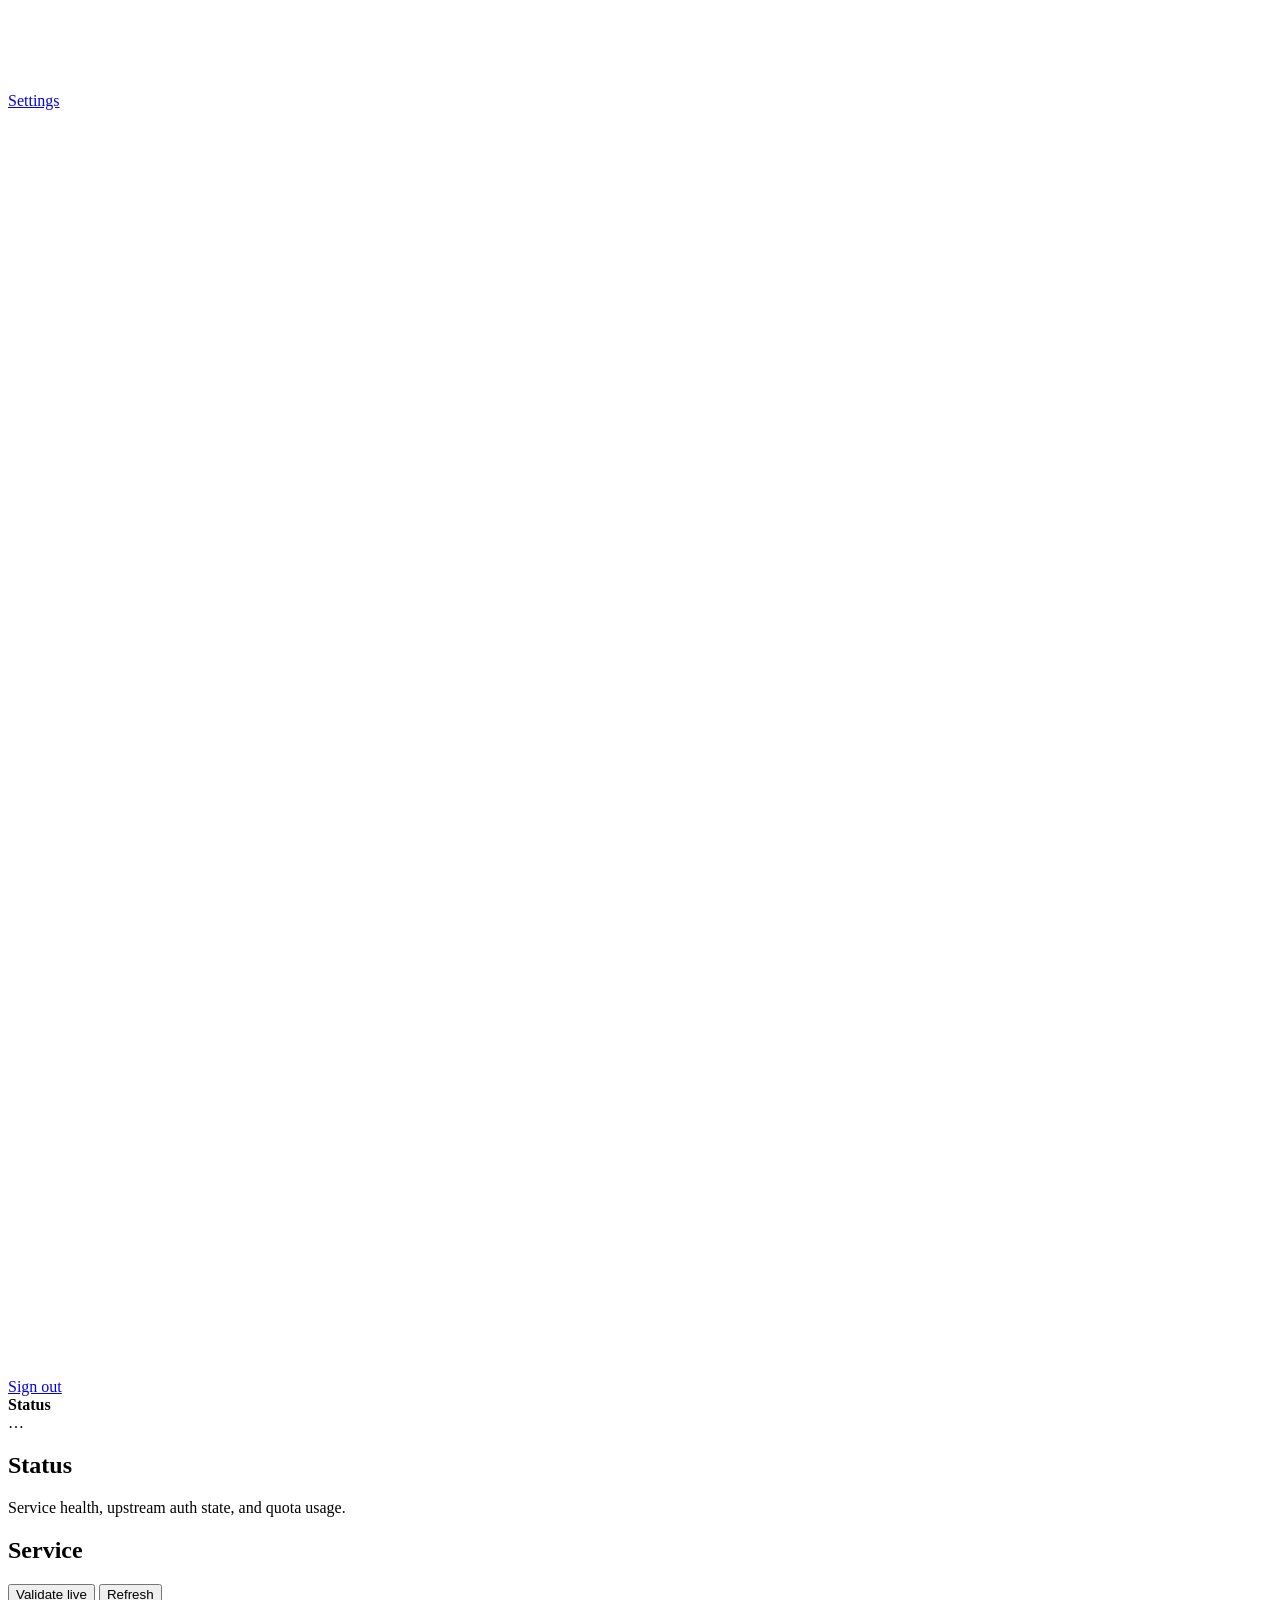
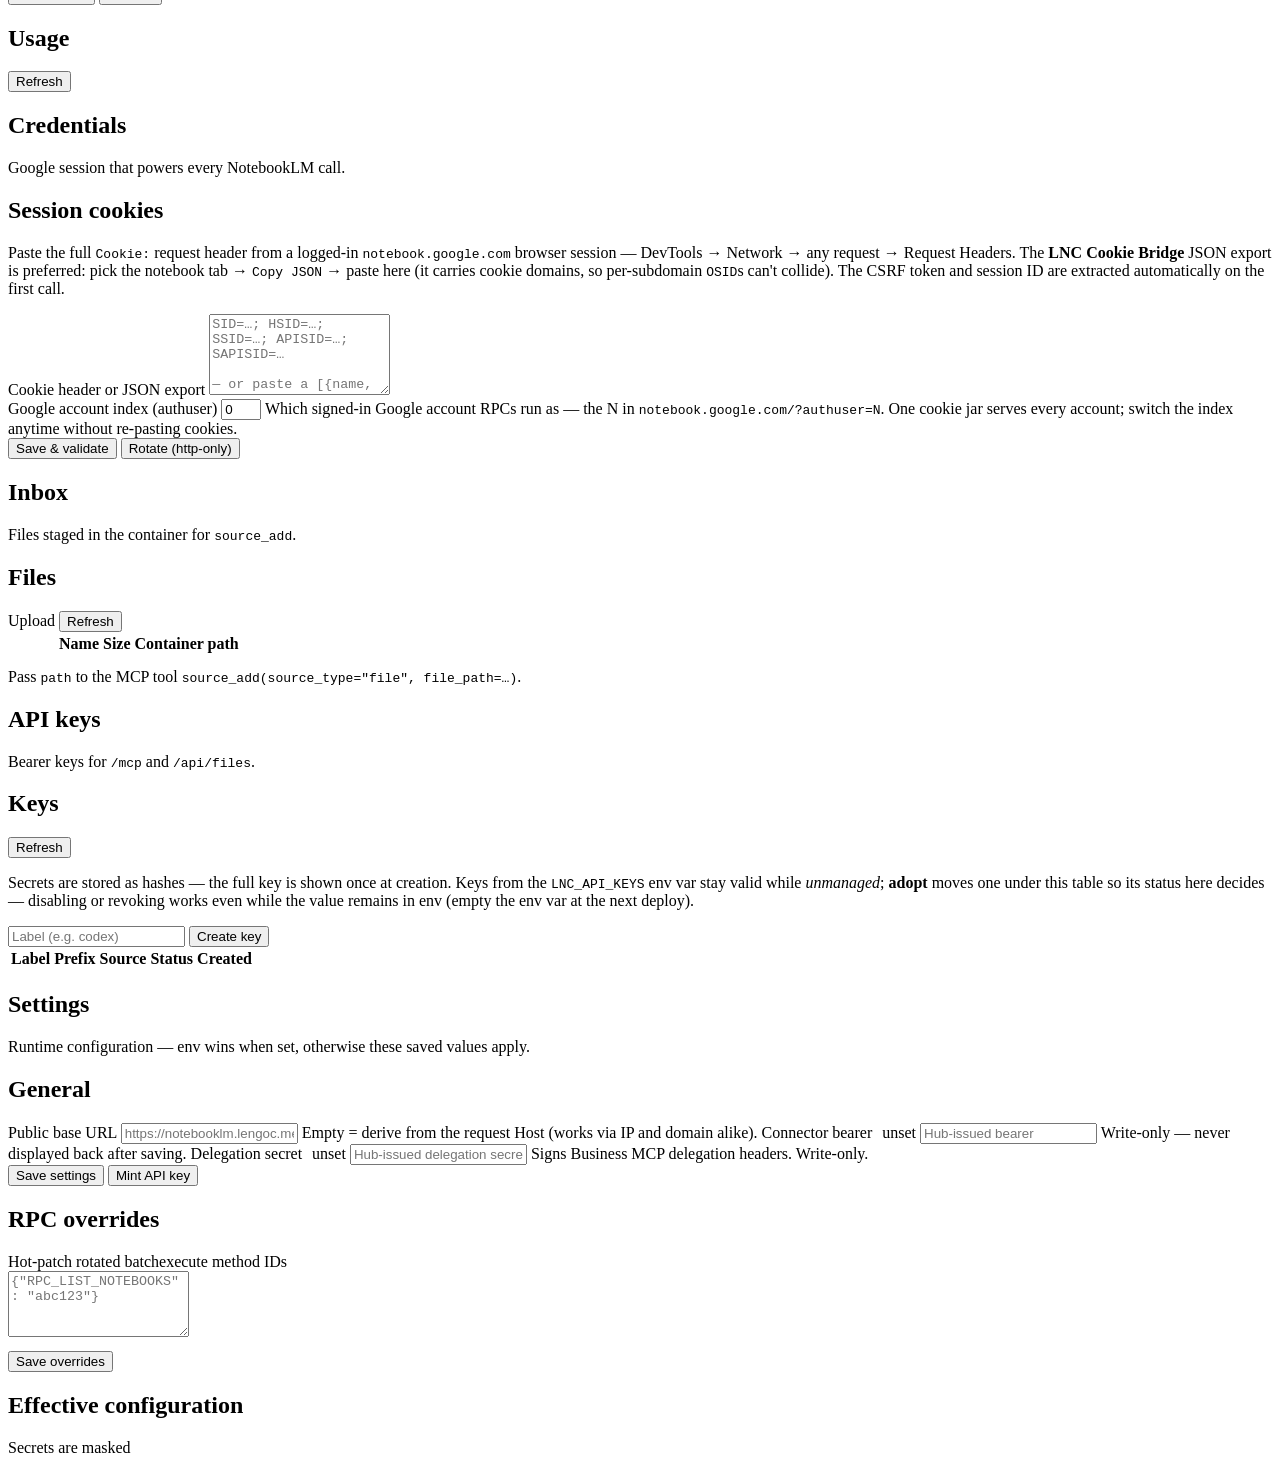
==== commit 208b6ba9: "Credentials page: styled authuser field, equal-width toolbar, auth gotchas doc Generated with [Devin" ====
--- a/app/static/index.html
+++ b/app/static/index.html
@@ -61,15 +61,21 @@
           <div class="card-header"><h2>Session cookies</h2><span class="sub" id="cred-state"></span></div>
           <div class="card-body">
             <p class="hint">Paste the full <code>Cookie:</code> request header from a logged-in
-            <code>notebooklm.google.com</code> browser session — DevTools → Network → any request →
-            Request Headers. The <strong>LNC Cookie Bridge</strong> JSON export is accepted too
-            (<code>Copy JSON</code> in the extension popup → paste here). The CSRF token and session
+            <code>notebook.google.com</code> browser session — DevTools → Network → any request →
+            Request Headers. The <strong>LNC Cookie Bridge</strong> JSON export is preferred:
+            pick the notebook tab → <code>Copy JSON</code> → paste here (it carries cookie domains,
+            so per-subdomain <code>OSID</code>s can't collide). The CSRF token and session
             ID are extracted automatically on the first call.</p>
             <label class="field"><span class="field-label">Cookie header or JSON export</span>
               <textarea id="cookie-in" rows="5" spellcheck="false" placeholder="SID=…; HSID=…; SSID=…; APISID=…; SAPISID=…&#10;&#10;— or paste a [{name, value, …}] export from LNC Cookie Bridge"></textarea></label>
-            <label class="field"><span class="field-label">Google account index (authuser) — the N in notebook.google.com/?authuser=N</span>
-              <input id="authuser-in" type="number" min="0" max="9" value="0" style="max-width:120px"></label>
-            <div class="toolbar">
+            <div class="field-grid">
+              <label class="field"><span class="field-label">Google account index (authuser)</span>
+                <input id="authuser-in" type="number" min="0" max="9" value="0">
+                <span class="field-help">Which signed-in Google account RPCs run as — the N in
+                <code>notebook.google.com/?authuser=N</code>. One cookie jar serves every account;
+                switch the index anytime without re-pasting cookies.</span></label>
+            </div>
+            <div class="toolbar toolbar-equal">
               <button class="btn btn-primary" id="save-cookies">Save &amp; validate</button>
               <button class="btn" id="refresh-cookies">Rotate (http-only)</button>
             </div>
